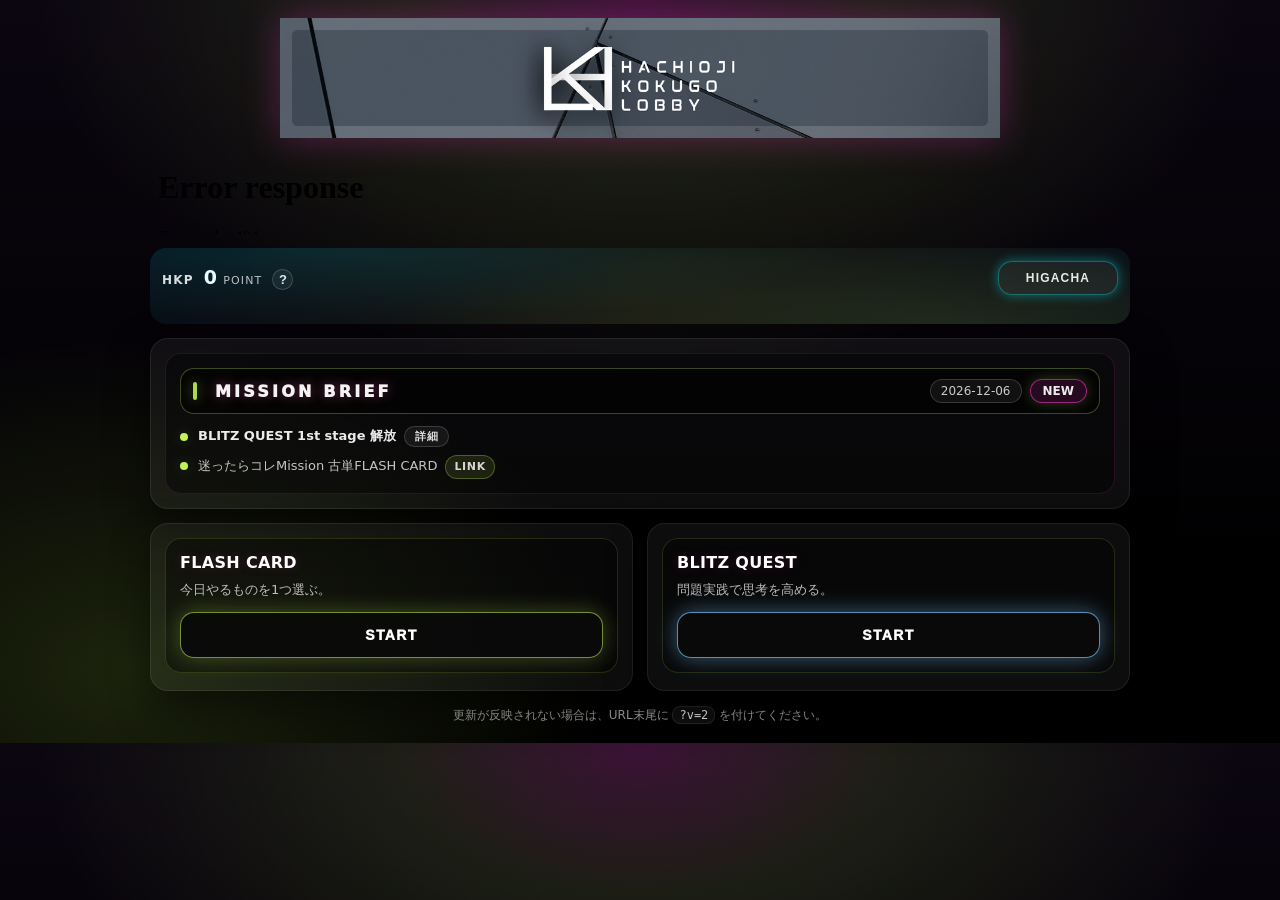
==== index.html @ 3191e9f7 "Add files via upload" ====
<!doctype html>
<html lang="ja">
<head>
  <meta charset="utf-8" />
  <meta name="viewport" content="width=device-width,initial-scale=1,viewport-fit=cover" />
  <meta name="theme-color" content="#241612" />
  <title>八東国語LOBBY</title>

  <!-- ✅ PWA: Android判定に必須 -->
  <link rel="manifest" href="/kokugo-dojo/manifest.json" />
  <link rel="apple-touch-icon" href="/kokugo-dojo/icons/icon-180HKL.png" />

  <!-- （任意）favicon 404を消したいなら配置してください -->
  <!-- <link rel="icon" href="/kokugo-dojo/favicon.ico" /> -->

  <style>

    :root{
      --bg0:#050307;
      --bg1:#0b0610;

      --accent1:#ff3dcf;
      --accent2:#cbff5c;

      --text:#ffffff;

      --btn-fill: rgba(10, 10, 10, 0.92);
      --btn-border: rgba(203,255,92,0.55);
      --btn-glow: rgba(203,255,92,0.28);
    }

    *{ box-sizing:border-box; }
    body{
      margin:0;
      font-family: "Segoe UI", system-ui, -apple-system, sans-serif;
      color: var(--text);
      text-align:center;
      -webkit-tap-highlight-color: transparent;

      background:
        radial-gradient(1100px 680px at 50% 0%,
          rgba(255,61,207,0.20) 0%,
          rgba(203,255,92,0.10) 22%,
          rgba(0,0,0,0) 55%),
        radial-gradient(900px 600px at 10% 90%,
          rgba(203,255,92,0.14) 0%,
          rgba(0,0,0,0) 55%),
        linear-gradient(180deg, var(--bg1), #000 80%);
    }

    /* ===== Header ===== */
    .header{ padding: 18px 0 10px; }
    .logo{
      width: min(720px, 92vw);
      height: auto;
      display:block;
      margin: 0 auto;
      filter: drop-shadow(0 0 18px rgba(255,61,207,0.28));
    }

    .wrap{
      width: 92%;
      max-width: 980px;
      margin: 0 auto 18px;
    }

    /* ===== Mission Brief ===== */
    .board{
      margin: 0 0 14px;
      border-radius: 18px;
      background: rgba(255,255,255,0.05);
      border: 1px solid rgba(255,255,255,0.08);
      box-shadow: 0 18px 40px rgba(0,0,0,0.55);
      padding: 14px;
      text-align:left;
    }

    .board-inner{
      border-radius: 16px;
      background: rgba(0,0,0,0.42);
      border: 1px solid rgba(255,61,207,0.14);
      padding: 14px;
    }

    .board-head{
      display:flex;
      align-items:center;
      justify-content:space-between;
      gap:10px;
      margin-bottom: 12px;

      padding: 10px 12px;
      border-radius: 14px;
      background: rgba(0,0,0,0.55);
      border: 1px solid rgba(203,255,92,0.28);
      position: relative;
    }

    .board-head::before{
      content:"";
      width:4px;
      height:18px;
      border-radius:999px;
      background: rgba(203,255,92,0.85);
      box-shadow: 0 0 14px rgba(203,255,92,0.45);
      flex: 0 0 auto;
      margin-right: 8px;
    }

    .board-title{
      margin:0;
      font-size: 16px;
      font-weight: 1000;
      letter-spacing: .20em;
      text-transform: uppercase;
      color: rgba(255,255,255,0.95);
      text-shadow:
        0 0 12px rgba(255,61,207,0.35),
        0 0 22px rgba(203,255,92,0.18);
      flex: 1 1 auto;
    }

    .board-meta{
      display:flex;
      gap:8px;
      align-items:center;
      flex: 0 0 auto;
    }

    .board-date{
      font-size: 12px;
      padding: 4px 10px;
      border-radius: 999px;
      border: 1px solid rgba(255,255,255,0.16);
      background: rgba(255,255,255,0.06);
      color: rgba(255,255,255,0.78);
      white-space: nowrap;
    }

    .board-tag{
      font-size: 12px;
      font-weight: 900;
      padding: 4px 12px;
      border-radius: 999px;

      background: rgba(203,255,92,0.18);
      border: 1px solid rgba(203,255,92,0.45);

      color: rgba(255,255,255,0.92);
      box-shadow: 0 0 14px rgba(203,255,92,0.22);
      white-space: nowrap;
    }

    @keyframes pulseGlow{
      0%   { box-shadow: 0 0 10px rgba(203,255,92,0.22); transform: translateY(0); }
      50%  { box-shadow: 0 0 22px rgba(203,255,92,0.42); transform: translateY(-1px); }
      100% { box-shadow: 0 0 10px rgba(203,255,92,0.22); transform: translateY(0); }
    }

    .is-new{
      background: rgba(255,61,207,0.14);
      border-color: rgba(255,61,207,0.55);
      animation: pulseGlow 1.6s ease-in-out infinite;
    }

    .board-list{
      margin:0;
      padding:0;
      list-style:none;
      display:grid;
      gap: 8px;
      font-size: 13px;
      line-height: 1.6;
    }

    .board-list li{
      display:flex;
      gap:10px;
      word-break: break-word;
      color: rgba(255,255,255,0.76);
    }

    .board-list li:first-child{
      font-weight: 900;
      color: rgba(255,255,255,0.92);
    }

    .has-link{ color: rgba(203,255,92,0.88); }

    .dot{
      width: 8px;
      height: 8px;
      margin-top: 7px;
      border-radius: 999px;
      background: rgba(203,255,92,0.95);
      box-shadow: 0 0 14px rgba(203,255,92,0.20);
      flex: 0 0 auto;
    }

    .brief-links{
      display:inline-flex;
      flex-wrap:wrap;
      gap: 6px;
      margin-left: 8px;
      vertical-align: baseline;
    }

    .brief-open{
      display:inline-flex;
      align-items:center;
      justify-content:center;
      padding: 2px 8px;
      border-radius: 999px;

      background: rgba(203,255,92,0.10);
      border: 1px solid rgba(203,255,92,0.28);
      color: rgba(255,255,255,0.82);

      font-size: 11px;
      font-weight: 800;
      letter-spacing: 0.06em;
      text-transform: uppercase;

      text-decoration:none;
      box-shadow: none;
      white-space: nowrap;
      cursor:pointer;
      user-select:none;
    }

    .brief-open:hover{
      background: rgba(203,255,92,0.18);
      border-color: rgba(203,255,92,0.45);
      color: rgba(255,255,255,0.95);
    }

    .brief-open:active{ transform: scale(0.98); }

    /* ===== Main Grid ===== */
    .grid{
      display:grid;
      grid-template-columns: repeat(2, minmax(0,1fr));
      gap:14px;
      align-items: start;
    }
    @media (max-width:720px){
      .grid{ grid-template-columns:1fr; }
    }

    /* ===== Cards ===== */
    .card{
      border-radius: 18px;
      background: rgba(255,255,255,0.05);
      border: 1px solid rgba(255,255,255,0.08);
      box-shadow: 0 18px 40px rgba(0,0,0,0.45);
      padding: 14px;
      text-align:left;
      position: relative;
      overflow: hidden;
      min-height: 168px;
    }

    .card-inner{
      border-radius: 16px;
      background: rgba(0,0,0,0.42);
      border: 1px solid rgba(203,255,92,0.14);
      padding: 14px;
    }

    .title{
      margin:0 0 8px;
      font-size:16px;
      font-weight:900;
      letter-spacing: .02em;
      text-shadow: 0 0 12px rgba(255,61,207,0.18);
    }

    .desc{
      margin:0;
      font-size:13px;
      line-height: 1.6;
      color: rgba(255,255,255,0.72);
    }

    .actions{ margin-top: 12px; display:flex; flex-direction:column; gap:10px; }

    .btn{
      width:100%;
      padding:14px 16px;
      border-radius:14px;

      border:1px solid var(--btn-border);
      background: var(--btn-fill);
      color:#fff;

      font-size:14px;
      font-weight:950;
      letter-spacing:.10em;
      text-transform:uppercase;

      cursor:pointer;
      user-select:none;

      box-shadow: 0 0 22px var(--btn-glow);
      text-decoration:none;
      display:inline-flex;
      align-items:center;
      justify-content:center;
    }

    .btn:hover{ transform: translateY(-1px); }
    .btn:active{ transform: scale(0.99); }

    .btn-sub{
      margin-top: 10px;
      background: rgba(255,255,255,0.06);
      border-color: rgba(255,255,255,0.18);
      box-shadow: 0 0 16px rgba(255,61,207,0.10);
      letter-spacing: 0.06em;
    }

    /* ===== Flash menu ===== */
    .menu{
      margin-top: 12px;
      display:grid;
      gap: 10px;
    }

    .menu-item{
      border-radius: 14px;
      padding: 12px;
      background: rgba(255,255,255,0.04);
      border: 1px solid rgba(203,255,92,0.12);
      box-shadow: inset 0 0 0 1px rgba(255,255,255,0.02);
    }

    .menu-item h3{
      margin: 0 0 6px;
      font-size: 14px;
      font-weight: 900;
    }

    .menu-item p{
      margin: 0;
      font-size: 12.5px;
      line-height: 1.55;
      color: rgba(255,255,255,0.70);
    }

    .menu-item .actions{
      display:flex;
      justify-content:flex-end;
    }

    .menu-item .btn{
      width: 190px;
      max-width: 100%;
    }

    .btn-cyber{
      border-color: rgba(120,200,255,0.70);
      box-shadow: 0 0 22px rgba(120,200,255,0.45);
    }
    .btn-cyber:hover{
      background: rgba(120,200,255,0.10);
    }

    .btn-amber{
      border-color: rgba(255,176,0,0.75);
      box-shadow: 0 0 22px rgba(255,176,0,0.40);
    }
    .btn-amber:hover{
      background: rgba(255,176,0,0.10);
    }

    @keyframes glowPulseViolet{
      0%   { box-shadow: 0 0 14px rgba(185,120,255,0.28); transform: translateY(0); }
      50%  { box-shadow: 0 0 28px rgba(185,120,255,0.55); transform: translateY(-1px); }
      100% { box-shadow: 0 0 14px rgba(185,120,255,0.28); transform: translateY(0); }
    }

    .btn-violet{
      border-color: rgba(185,120,255,0.78);
      box-shadow: 0 0 18px rgba(185,120,255,0.40);
    }
    .btn-violet:hover{
      background: rgba(185,120,255,0.10);
    }

    .is-pulsing{
      animation: glowPulseViolet 1.6s ease-in-out infinite;
    }

    .menu-hero{
      padding: 0;
      background: transparent;
      border: none;
      box-shadow: none;
    }
    .menu-hero .actions{
      margin-top: 0;
      display:flex;
      justify-content: stretch;
    }
    .menu-hero .btn{
      width: 100% !important;
    }

    .foot{
      margin: 14px auto 0;
      font-size: 12px;
      line-height: 1.7;
      color: rgba(255,255,255,0.62);
      text-align:center;
    }
    .foot code{
      color: rgba(255,255,255,0.90);
      background: rgba(255,255,255,0.06);
      padding: 1px 6px;
      border-radius: 8px;
      border: 1px solid rgba(255,255,255,0.10);
    }

    /* ===== MISSION BRIEF: 詳細モーダル ===== */
    .brief-detail-btn{
      margin-left: 8px;
      display:inline-flex;
      align-items:center;
      justify-content:center;
      padding: 2px 10px;
      border-radius: 999px;
      background: rgba(255,255,255,0.06);
      border: 1px solid rgba(255,255,255,0.16);
      color: rgba(255,255,255,0.86);
      font-size: 11px;
      font-weight: 900;
      letter-spacing: .06em;
      text-decoration:none;
      cursor:pointer;
      user-select:none;
    }

    .brief-detail-btn:hover{
      background: rgba(255,255,255,0.10);
      border-color: rgba(203,255,92,0.35);
    }

    .modal-overlay{
      position: fixed;
      inset: 0;
      background: rgba(0,0,0,0.20);
      backdrop-filter: blur(6px);
      -webkit-backdrop-filter: blur(6px);
      display: none;
      align-items: center;
      justify-content: center;
      padding: 14px;
      z-index: 9999;
    }

    .modal{
      width: min(760px, 92vw);
      max-height: 88vh;
      display: flex;
      flex-direction: column;

      border-radius: 18px;
      background: rgba(0,0,0,0.72);
      border: 1px solid rgba(255,255,255,0.10);
      box-shadow: 0 20px 60px rgba(0,0,0,0.65);
      overflow: hidden;
    }

    .modal-head{
      display:flex;
      align-items:center;
      justify-content: space-between;
      gap: 10px;
      padding: 12px 14px;
      background: rgba(255,255,255,0.06);
      border-bottom: 1px solid rgba(255,255,255,0.10);
    }

    .modal-title{
      margin:0;
      font-size: 13px;
      font-weight: 950;
      letter-spacing: .08em;
      text-transform: uppercase;
      color: rgba(255,255,255,0.92);
    }

    .modal-close{
      border: 1px solid rgba(255,255,255,0.18);
      background: rgba(255,255,255,0.06);
      color: rgba(255,255,255,0.90);
      border-radius: 12px;
      padding: 8px 10px;
      font-weight: 950;
      cursor:pointer;
    }

    .modal-close:hover{ background: rgba(255,255,255,0.10); }

    .modal-body{
      padding: 18px 18px 22px;
      color: rgba(255,255,255,0.86);
      font-size: 13px;
      line-height: 1.8;
      word-break: break-word;
      white-space: pre-wrap;
      overflow-y: auto;
    }

    .modal-links{
      margin-top: 12px;
      padding-bottom: 14px;
      display:flex;
      flex-wrap: wrap;
      gap: 8px;
    }

    /* ✅ 漢字読解マスター：STARTだけピンク発光 */
    .btn-pink{
      border-color: rgba(255,61,207,.65);
      box-shadow:
        0 0 12px rgba(255,61,207,.55),
        0 0 28px rgba(255,61,207,.35);
    }
    .btn-pink:hover{
      background: rgba(255,61,207,.12);
      box-shadow:
        0 0 16px rgba(255,61,207,.75),
        0 0 36px rgba(255,61,207,.45);
    }

    /* ✅ インストールボタン（出たときだけ“控えめに目立つ”） */
    .btn-install{
      border-color: rgba(255,255,255,0.22);
      box-shadow: 0 0 18px rgba(255,61,207,0.18);
    }
    .btn-install:hover{
      background: rgba(255,61,207,0.10);
    }

    .status-embed{
      width: 100%;
      max-width: none;
      margin: 0 0 14px;
      padding: 0;
    }
    
    .status-frame{
      width: 100%;
      height: 86px;      /* status.html に合わせる */
      border: 0;
      border-radius: 16px;
      overflow: hidden;
      display: block;
    }


    

    /* HIGACHA button: not glow, fixed width ratio */
    .btn-higacha{
      flex: 0 0 30%;
      max-width: 30%;
      width: 100% !important;
      min-width: 0;
      padding: 10px 12px;
      font-size: 12px;
      line-height: 1;
      display: inline-flex !important;
      align-items: center;
      justify-content: center;
      border-radius: 12px;
      background: rgba(255,255,255,0.06);
      border: 1px solid rgba(255,255,255,0.20);
      box-shadow: none;
      letter-spacing: .14em;
      font-weight: 900;
      color: rgba(255,255,255,0.88);
    }
    .btn-higacha:hover{
      background: rgba(255,255,255,0.10);
    }
    .btn-higacha:disabled{
      opacity: .45;
      cursor: not-allowed;
    }

.higacha-note{
      font-size: 12px;
      color: rgba(255,255,255,0.72);
    }
    .higacha-result{
      margin-top: 6px;
      padding: 10px 12px;
      border-radius: 14px;
      background: rgba(255,255,255,0.06);
      border: 1px solid rgba(255,255,255,0.12);
      box-shadow: 0 0 14px rgba(255,61,207,0.12);
      text-align: center;
    }
    .higacha-result-title{
      font-size: 11px;
      letter-spacing: .12em;
      color: rgba(255,255,255,0.62);
      margin-bottom: 6px;
    }
    .higacha-result-gain{
      font-size: 28px;
      font-weight: 900;
      letter-spacing: .02em;
      line-height: 1;
      margin: 2px 0 8px;
    }
    .higacha-result-unit{
      font-size: 12px;
      font-weight: 800;
      margin-left: 6px;
      color: rgba(255,255,255,0.72);
      vertical-align: middle;
    }
    .higacha-result-total{
      font-size: 12px;
      color: rgba(255,255,255,0.72);
    }

    .higacha-illust-wrap{
      width:100%;
      display:flex;
      justify-content:center;
      margin: 4px 0 10px;
    }
    .higacha-illust{
      width: 160px;
      max-width: 60%;
      height: auto;
      filter: drop-shadow(0 0 10px rgba(255,61,207,0.22));
      opacity: 0.95;
    }


    .install-box{
  margin-top: 14px;
}
  
  
    /* ✅ HKP / HIGACHA console (status blend) */
    .hkp-console{
      width: 100%;
      height: 76px;           /* status.html に合わせる */
      border-radius: 16px;
      overflow: hidden;
      display: block;
      border: 0;
      background: rgba(11,6,16,0.55); /* statusの雰囲気に寄せる */
    }
    .hkp-inner{
      height: 100%;
      padding: 10px 14px;
      display: grid;
      grid-template-columns: 1fr auto;
      grid-template-rows: auto auto;
      gap: 6px 12px;
      align-items: center;
    }
    .hkp-head{
      display:flex;
      align-items: baseline;
      gap: 10px;
      min-width: 0;
    }
    .hkp-label{
      font-weight: 800;
      letter-spacing: 0.10em;
      font-size: 12px;
      opacity: 0.85;
      white-space: nowrap;
    }
    .hkp-value{
      display:flex;
      align-items: baseline;
      gap: 6px;
      min-width: 0;
    }
    .hkp-num{
      font-weight: 900;
      font-size: 22px;
      letter-spacing: 0.02em;
    }
    .hkp-unit{
      font-size: 12px;
      opacity: 0.72;
      letter-spacing: 0.10em;
      white-space: nowrap;
    }
    .hkp-sub{
      grid-column: 1 / -1;
      font-size: 12px;
      opacity: 0.72;
      letter-spacing: 0.02em;
      line-height: 1.2;
    }
    .hkp-sub strong{ font-weight: 800; opacity: 0.92; }

    /* Button (no glow; compact) */
    .btn-higacha{
      width: auto !important;
      min-width: 120px;
      padding: 10px 12px;
      border-radius: 14px;
      border: 1px solid rgba(255,255,255,0.16);
      background: rgba(255,255,255,0.06);
      color: rgba(255,255,255,0.92);
      font-weight: 800;
      letter-spacing: 0.10em;
      cursor: pointer;
      transition: transform .12s ease, background .12s ease, border-color .12s ease;
    }
    .btn-higacha:hover{ transform: translateY(-1px); background: rgba(255,255,255,0.09); border-color: rgba(255,255,255,0.22); }
    .btn-higacha:active{ transform: translateY(0px); background: rgba(255,255,255,0.07); }

    /* Modal extra: result card */

    .higacha-result{
      margin-top: 12px;
      border-radius: 14px;
      overflow: hidden;
      border: 1px solid rgba(255,255,255,0.16);
      background: rgba(11,6,16,0.78);
    }
    .higacha-result .r-head{
      display:flex;
      justify-content: space-between;
      align-items: center;
      padding: 10px 12px;
      border-bottom: 1px solid rgba(255,255,255,0.10);
      font-weight: 800;
      letter-spacing: 0.08em;
      font-size: 12px;
      opacity: 0.9;
    }
    .higacha-result .r-body{
      padding: 12px;
      display:flex;
      align-items: baseline;
      justify-content: center;
      gap: 10px;
    }
    .higacha-result .r-plus{
      font-weight: 900;
      font-size: 28px;
      letter-spacing: 0.02em;
      animation: popIn .22s ease-out both;
    }
    .higacha-result .r-total{
      font-size: 12px;
      opacity: 0.75;
      letter-spacing: 0.06em;
    }
    @keyframes popIn{
      from{ transform: scale(0.92); opacity: 0.0; }
      to{ transform: scale(1.0); opacity: 1.0; }
    }

  
/* ===== HKP HIGACHA subtle sweep (cyan-green, low contrast) ===== */
.hkp-console{
  position: relative;
}

.hkp-console::before{
  content:"";
  position:absolute;
  inset:0;
  background:
    linear-gradient(120deg,
      rgba(0,229,255,0.08),
      rgba(203,255,92,0.10),
      rgba(0,229,255,0.06));
  opacity: 0.6;
  pointer-events:none;
}

.hkp-console::after{
  content:"";
  position:absolute;
  inset:-40%;
  background:
    linear-gradient(120deg,
      transparent 40%,
      rgba(0,229,255,0.18),
      rgba(203,255,92,0.18),
      transparent 60%);
  transform: translateX(-120%);
  animation: hkpSweep 7.5s ease-in-out infinite;
  pointer-events:none;
  opacity: 0.5;
}

@keyframes hkpSweep{
  0%{ transform: translateX(-120%); }
  55%{ transform: translateX(120%); }
  100%{ transform: translateX(120%); }
}

/* ===== HIGACHA button states ===== */
.btn-higacha{
  transition: box-shadow .2s ease, transform .15s ease, opacity .15s ease;
}

.btn-higacha.is-ready{
  box-shadow: 0 0 12px rgba(0,229,255,0.45);
}

.btn-higacha.is-ready:hover{
  transform: translateY(-1px);
  box-shadow: 0 0 18px rgba(0,229,255,0.65);
}

.btn-higacha.is-disabled{
  box-shadow: none !important;
  opacity: 0.45;
  cursor: not-allowed;
}
.btn-higacha.is-disabled:hover{
  transform:none;
}


/* ===== HKP help button (subtle) ===== */
.hkp-help{
  width: 24px;
  height: 24px;
  border-radius: 999px;
  border: 1px solid rgba(255,255,255,0.18);
  background: rgba(255,255,255,0.06);
  color: rgba(255,255,255,0.92);
  font-weight: 900;
  font-size: 14px;
  line-height: 1;
  display: inline-flex;
  align-items: center;
  justify-content: center;
  cursor: pointer;
  transition: transform .12s ease, background .12s ease, border-color .12s ease, box-shadow .2s ease;
}
.hkp-help:hover{
  transform: translateY(-1px);
  background: rgba(255,255,255,0.09);
  border-color: rgba(255,255,255,0.24);
  box-shadow: 0 0 10px rgba(0,229,255,0.22);
}
.hkp-help:active{
  transform: translateY(0px);
  background: rgba(255,255,255,0.07);
}

/* ===== HKP help modal text ===== */
.hkp-help-body{
  text-align: left;
  font-size: 13px;
  line-height: 1.65;
  opacity: 0.92;
  white-space: pre-wrap;
}
.hkp-help-body .hkp-help-title{
  font-weight: 900;
  letter-spacing: 0.06em;
  margin-bottom: 8px;
}
.hkp-help-body .hkp-help-note{
  opacity: 0.78;
  font-size: 12px;
}


/* ===== HKP panel compact tuning ===== */
.hkp-inner{
  padding: 10px 12px 9px; /* compact */
  gap: 6px 10px;          /* tighter */
}
.hkp-num{ font-size: 20px; }
.hkp-unit{ font-size: 11px; }

/* help button slightly smaller */
.hkp-help{
  width: 22px;
  height: 22px;
  font-size: 13px;
}

/* HKP help modal text padding for readability */
#hkpHelpBody{
  padding: 10px 12px;
}
@media (min-width: 760px){
  #hkpHelpBody{
    padding: 14px 18px;
    font-size: 14px;
  }
}


/* ===== HKP panel compact tuning v12 (tighter + clearer effects) ===== */
.hkp-inner{
  padding: 8px 12px 8px;  /* tighter */
  gap: 5px 10px;
}
.hkp-num{ font-size: 19px; }
.hkp-unit{ font-size: 11px; }

/* panel brightness: closer to STATUS */
.hkp-console{
  background: rgba(11,6,16,0.68);
  border-color: rgba(255,255,255,0.18);
}

/* stronger but still subtle cyan-green layer */
.hkp-console::before{
  opacity: 0.85;
  background:
    radial-gradient(900px 120px at 18% 0%, rgba(0,229,255,0.12), transparent 60%),
    radial-gradient(900px 140px at 82% 100%, rgba(203,255,92,0.12), transparent 62%),
    linear-gradient(120deg, rgba(0,229,255,0.06), rgba(203,255,92,0.08), rgba(0,229,255,0.05));
}
.hkp-console::after{
  opacity: 0.72;
  background:
    linear-gradient(120deg,
      transparent 40%,
      rgba(0,229,255,0.22),
      rgba(203,255,92,0.20),
      transparent 60%);
  animation-duration: 6.4s; /* slightly faster */
}

/* help button slightly smaller */
.hkp-help{
  width: 21px;
  height: 21px;
  font-size: 13px;
}

/* HKP help modal padding (PC) */
#hkpHelpBody{
  padding: 10px 12px;
}
@media (min-width: 760px){
  #hkpHelpBody{
    padding: 16px 20px;
    font-size: 14px;
  }
}

/* HIGACHA button: blue glow only when available */
.btn-higacha.is-ready{
  box-shadow: 0 0 12px rgba(0,229,255,0.42);
  border-color: rgba(0,229,255,0.35);
}
.btn-higacha.is-ready:hover{
  box-shadow: 0 0 18px rgba(0,229,255,0.58);
  border-color: rgba(0,229,255,0.50);
}
.btn-higacha.is-disabled{
  box-shadow: none !important;
  border-color: rgba(255,255,255,0.14);
  opacity: 0.45;
  cursor: not-allowed;
}


/* ===== HKP bar height v13 ===== */
.hkp-console{ height: 76px; }


/* ===== BLITZ QUEST actions responsive (PC: row / Mobile: column) ===== */
.bq-actions{
  display: flex;
  gap: 10px;
  align-items: stretch;
}
.bq-actions > a,
.bq-actions > button{
  flex: 1 1 0;
}

/* Mobile: stack */
@media (max-width: 520px){
  .bq-actions{
    flex-direction: column;
  }
}

/* ===== EXPERT button special treatment (same size, more "special") ===== */
.btn-expert{
  position: relative;
  overflow: hidden;
  border-color: rgba(0,229,255,0.35);
  box-shadow:
    0 0 18px rgba(0,229,255,0.14),
    inset 0 0 0 1px rgba(255,255,255,0.06);
  background:
    linear-gradient(135deg, rgba(0,229,255,0.12), rgba(203,255,92,0.10));
}

.btn-expert::after{
  content:"";
  position:absolute;
  inset:-40%;
  background: repeating-linear-gradient(
    135deg,
    rgba(0,0,0,0.0) 0px,
    rgba(0,0,0,0.0) 10px,
    rgba(0,229,255,0.10) 10px,
    rgba(0,229,255,0.10) 18px
  );
  transform: translateX(-25%);
  opacity: 0.55;
  pointer-events:none;
}

.btn-expert::before{
  content:"EX";
  position:absolute;
  top: 8px;
  left: 10px;
  font-weight: 900;
  font-size: 11px;
  letter-spacing: 0.10em;
  padding: 3px 6px;
  border-radius: 999px;
  background: rgba(0,0,0,0.55);
  border: 1px solid rgba(0,229,255,0.35);
  color: rgba(255,255,255,0.92);
  box-shadow: 0 0 10px rgba(0,229,255,0.20);
  pointer-events:none;
}

.btn-expert:hover{
  box-shadow:
    0 0 22px rgba(0,229,255,0.22),
    inset 0 0 0 1px rgba(255,255,255,0.08);
  transform: translateY(-1px);
}

</style>
</head>

<body>
  <header class="header">
    <img class="logo" src="./H.K.LOBBY.png" alt="八東国語LOBBY" />
  </header>

  <main class="wrap">
<!-- ✅ STATUS（ランク／カード枚数） -->
  <section class="status-embed" aria-label="STATUS">
    <iframe
      class="status-frame"
      src="/cards-hub/status.html"
      loading="lazy"
      title="STATUS"
    ></iframe>
  </section>


    <!-- ✅ HKP（八東国語ポイント） -->
  <section class="status-embed" aria-label="HKP">
    <div class="hkp-console" id="hkpFrame">
      <div class="hkp-inner">
        <div class="hkp-head">
          <div class="hkp-label">HKP</div>
          <div class="hkp-value" aria-label="所有HKP">
            <span class="hkp-num" id="hkpValue">0</span>
            <span class="hkp-unit">POINT</span>
          </div>
          <button class="hkp-help" id="btnHkpHelp" type="button" aria-haspopup="dialog" aria-label="HKPとは？">?</button>
        </div>

        <button class="btn-higacha" id="btnHigacha" type="button" aria-haspopup="dialog">HIGACHA</button>
      </div>
    </div>
  </section>

    <!-- ===== MISSION BRIEF ===== -->
    <section class="board" aria-label="MISSION BRIEF">
      <div class="board-inner">
        <div class="board-head">
          <h2 class="board-title">MISSION BRIEF</h2>
          <div class="board-meta">
            <span class="board-date" id="briefDate">----</span>
            <span class="board-tag" id="briefTag">LIVE</span>
          </div>
        </div>

        <ul class="board-list" id="briefList">
          <li><span class="dot"></span><span class="brief-text">読み込み中…</span></li>
        </ul>
      </div>
    </section>

    <!-- ===== Main Grid ===== -->
    <section class="grid" aria-label="MAIN">
      <!-- LEFT: FLASH -->
      <article class="card">
        <div class="card-inner">
          <h2 class="title">FLASH CARD</h2>
          <p class="desc">今日やるものを1つ選ぶ。</p>

          <div class="actions bq-actions"">
            <button class="btn" id="btnFlash" type="button">START</button>
          </div>

          <div class="menu" id="flashMenu" style="display:none;">
            <div class="menu-item">
              <h3>古文単語</h3>
              <p>読解の土台となる基礎語彙。</p>
              <div class="actions">
                <a class="btn" href="https://naoki496.github.io/hatto-kobun-tango/" target="_blank" rel="noopener noreferrer">START</a>
              </div>
            </div>

            <div class="menu-item">
              <h3>助動詞</h3>
              <p>意味・用法・活用形の判断。</p>
              <div class="actions">
                <a class="btn" href="https://naoki496.github.io/hatto-kobun-jodoushi/" target="_blank" rel="noopener noreferrer">START</a>
              </div>
            </div>

            <div class="menu-item">
              <h3>文学知識総合</h3>
              <p>作者・作品・時代背景を整理。</p>
              <div class="actions">
                <a class="btn" href="https://naoki496.github.io/flashcards/" target="_blank" rel="noopener noreferrer">START</a>
              </div>
            </div>

            <button class="btn btn-sub" id="btnBack" type="button">戻る</button>
          </div>
        </div>
      </article>

      <!-- RIGHT: BLITZ -->
      <article class="card">
        <div class="card-inner">
          <h2 class="title">BLITZ QUEST</h2>
          <p class="desc">問題実践で思考を高める。</p>

          <div class="actions">
            <button class="btn btn-cyber" id="btnDojo" type="button">START</button>
          </div>

          <div class="menu" id="dojoMenu" style="display:none;">
            <div class="menu-item menu-hero">
              <div class="actions">
                <a class="btn btn-violet" id="btnCardHub" href="https://naoki496.github.io/cards-hub/" target="_blank" rel="noopener noreferrer">カード図鑑</a>
              </div>
            </div>

            <div class="menu-item">
              <h3>古文単語330マスター</h3>
              <p>先ずはここから制覇しよう</p>
              <div class="actions">
                <a class="btn btn-expert btn-expert" href="https://naoki496.github.io/kobun-quiz/expert.html" target="_blank" rel="noopener noreferrer">EXPERT</a>
                <a class="btn" href="https://naoki496.github.io/kobun-quiz/" target="_blank" rel="noopener noreferrer">START</a>
              </div>
            </div>

            <div class="menu-item">
              <h3>文学史知識マスター</h3>
              <p>作者・作品・時代の基礎を即断で固める。</p>
              <div class="actions">
                <a class="btn btn-amber" href="https://naoki496.github.io/bungakusi-quiz/" target="_blank" rel="noopener noreferrer">START</a>
              </div>
            </div>

            <div class="menu-item">
              <h3>漢字読解マスター</h3>
              <p>読解で差がつく漢字運用を鍛える。</p>
              <div class="actions">
                <a class="btn btn-pink" href="https://naoki496.github.io/kanji-y-quiz/" target="_blank" rel="noopener noreferrer">START</a>
              </div>
            </div>

            <button class="btn btn-sub" id="btnDojoBack" type="button">戻る</button>
          </div>
        </div>
      </article>
    </section>

   
<!-- ✅ Install (Android Chrome only: shown when eligible) -->
<div id="installBox" class="install-box" style="display:none;">
  <button id="installBtn" class="btn btn-sub" type="button">
    アプリとしてインストール
  </button>
</div>

    <div class="foot">
      更新が反映されない場合は、URL末尾に <code>?v=2</code> を付けてください。
    </div>
  </main>

  <!-- ===== MISSION BRIEF: 詳細モーダル ===== -->
  <div class="modal-overlay" id="detailOverlay" role="dialog" aria-modal="true" aria-hidden="true">
    <div class="modal" role="document">
      <div class="modal-head">
        <h3 class="modal-title" id="detailTitle">DETAIL</h3>
        <button class="modal-close" id="detailClose" type="button">閉じる</button>
      </div>

      <div class="modal-body" id="detailBody"></div>

      <!-- URLが無いときはJSで非表示（空欄が消える） -->
      <div class="modal-body" id="detailLinksWrap" style="padding-top:0;">
        <div class="modal-links" id="detailLinks"></div>
      </div>
    </div>
  </div>

  <!-- ✅ inline script をやめて home.js に分離 -->
  <script src="./home.js" defer></script>



  <!-- ===== ヒガチャ（1日1回）モーダル ===== -->
  <div class="modal-overlay" id="higachaOverlay" role="dialog" aria-modal="true" aria-hidden="true" style="display:none;">
    <div class="modal" role="document">
      <div class="modal-head">
        <h3 class="modal-title" id="higachaTitle">HIGACHA</h3>
        <button class="modal-close" id="higachaClose" type="button">閉じる</button>
      </div>

      <div class="modal-body">
        <div class="higacha-illust-wrap"><img src="./higacha.png" alt="HIGACHA" class="higacha-illust"></div>
        
        <div id="higachaMsg" class="modal-text">HIGACHAを回しますか？</div>
          <div id="higachaResult" class="higacha-result" style="display:none;">
            <div class="r-head"><span>RESULT</span><span id="higachaDateTag"></span></div>
            <div class="r-body"><span class="r-plus" id="higachaPlus">+0</span><span class="r-total" id="higachaTotal">TOTAL 0 HKP</span></div>
          </div>
        <div style="margin-top:12px; display:flex; gap:10px; flex-wrap:wrap;">
          <button class="btn btn-pink" id="higachaDraw" type="button">引く</button>
          <button class="btn" id="higachaCancel" type="button">やめる</button>
        </div>
        <div style="margin-top:10px; font-size:11px; color:rgba(255,255,255,0.55);">
          ※ 1日1回まで。結果はHKPに加算されます。
        </div>
      </div>
    </div>
  </div>




  <!-- ✅ HKP Help Modal -->
  <div class="modal-overlay" id="hkpHelpOverlay" aria-hidden="true" style="display:none;">
    <div class="modal" role="dialog" aria-modal="true" aria-labelledby="hkpHelpTitle">
      <button class="modal-close" id="hkpHelpClose" type="button" aria-label="閉じる">×</button>
      <div class="modal-title" id="hkpHelpTitle">HKP</div>
      <div class="hkp-help-body" id="hkpHelpBody"></div>
    </div>
  </div>

</body>
</html>
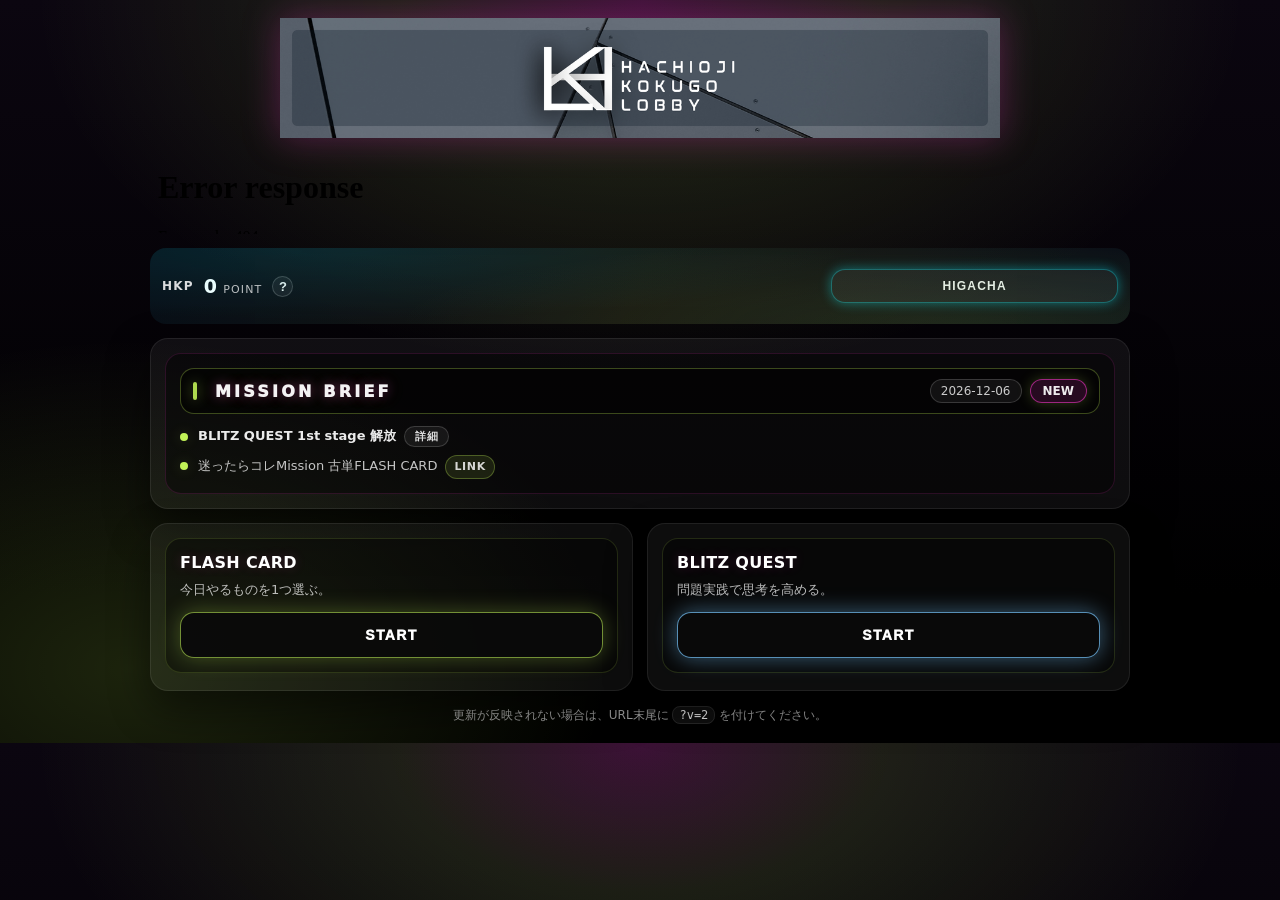
==== commit d519a6e0: "Add files via upload" ====
--- a/index.html
+++ b/index.html
@@ -660,16 +660,15 @@
     }
     .hkp-inner{
       height: 100%;
-      padding: 10px 14px;
-      display: grid;
-      grid-template-columns: 1fr auto;
-      grid-template-rows: auto auto;
-      gap: 6px 12px;
+      padding: 8px 14px;
+      display: flex;
       align-items: center;
+      justify-content: space-between;
+      gap: 10px;
     }
     .hkp-head{
       display:flex;
-      align-items: baseline;
+      align-items:center;
       gap: 10px;
       min-width: 0;
     }
@@ -976,77 +975,6 @@
 /* ===== HKP bar height v13 ===== */
 .hkp-console{ height: 76px; }
 
-
-/* ===== BLITZ QUEST actions responsive (PC: row / Mobile: column) ===== */
-.bq-actions{
-  display: flex;
-  gap: 10px;
-  align-items: stretch;
-}
-.bq-actions > a,
-.bq-actions > button{
-  flex: 1 1 0;
-}
-
-/* Mobile: stack */
-@media (max-width: 520px){
-  .bq-actions{
-    flex-direction: column;
-  }
-}
-
-/* ===== EXPERT button special treatment (same size, more "special") ===== */
-.btn-expert{
-  position: relative;
-  overflow: hidden;
-  border-color: rgba(0,229,255,0.35);
-  box-shadow:
-    0 0 18px rgba(0,229,255,0.14),
-    inset 0 0 0 1px rgba(255,255,255,0.06);
-  background:
-    linear-gradient(135deg, rgba(0,229,255,0.12), rgba(203,255,92,0.10));
-}
-
-.btn-expert::after{
-  content:"";
-  position:absolute;
-  inset:-40%;
-  background: repeating-linear-gradient(
-    135deg,
-    rgba(0,0,0,0.0) 0px,
-    rgba(0,0,0,0.0) 10px,
-    rgba(0,229,255,0.10) 10px,
-    rgba(0,229,255,0.10) 18px
-  );
-  transform: translateX(-25%);
-  opacity: 0.55;
-  pointer-events:none;
-}
-
-.btn-expert::before{
-  content:"EX";
-  position:absolute;
-  top: 8px;
-  left: 10px;
-  font-weight: 900;
-  font-size: 11px;
-  letter-spacing: 0.10em;
-  padding: 3px 6px;
-  border-radius: 999px;
-  background: rgba(0,0,0,0.55);
-  border: 1px solid rgba(0,229,255,0.35);
-  color: rgba(255,255,255,0.92);
-  box-shadow: 0 0 10px rgba(0,229,255,0.20);
-  pointer-events:none;
-}
-
-.btn-expert:hover{
-  box-shadow:
-    0 0 22px rgba(0,229,255,0.22),
-    inset 0 0 0 1px rgba(255,255,255,0.08);
-  transform: translateY(-1px);
-}
-
 </style>
 </head>
 
@@ -1110,7 +1038,7 @@
           <h2 class="title">FLASH CARD</h2>
           <p class="desc">今日やるものを1つ選ぶ。</p>
 
-          <div class="actions bq-actions"">
+          <div class="actions">
             <button class="btn" id="btnFlash" type="button">START</button>
           </div>
 
@@ -1165,7 +1093,7 @@
               <h3>古文単語330マスター</h3>
               <p>先ずはここから制覇しよう</p>
               <div class="actions">
-                <a class="btn btn-expert btn-expert" href="https://naoki496.github.io/kobun-quiz/expert.html" target="_blank" rel="noopener noreferrer">EXPERT</a>
+                <a class="btn btn-expert" href="https://naoki496.github.io/kobun-quiz/expert.html" target="_blank" rel="noopener noreferrer">EXPERT</a>
                 <a class="btn" href="https://naoki496.github.io/kobun-quiz/" target="_blank" rel="noopener noreferrer">START</a>
               </div>
             </div>
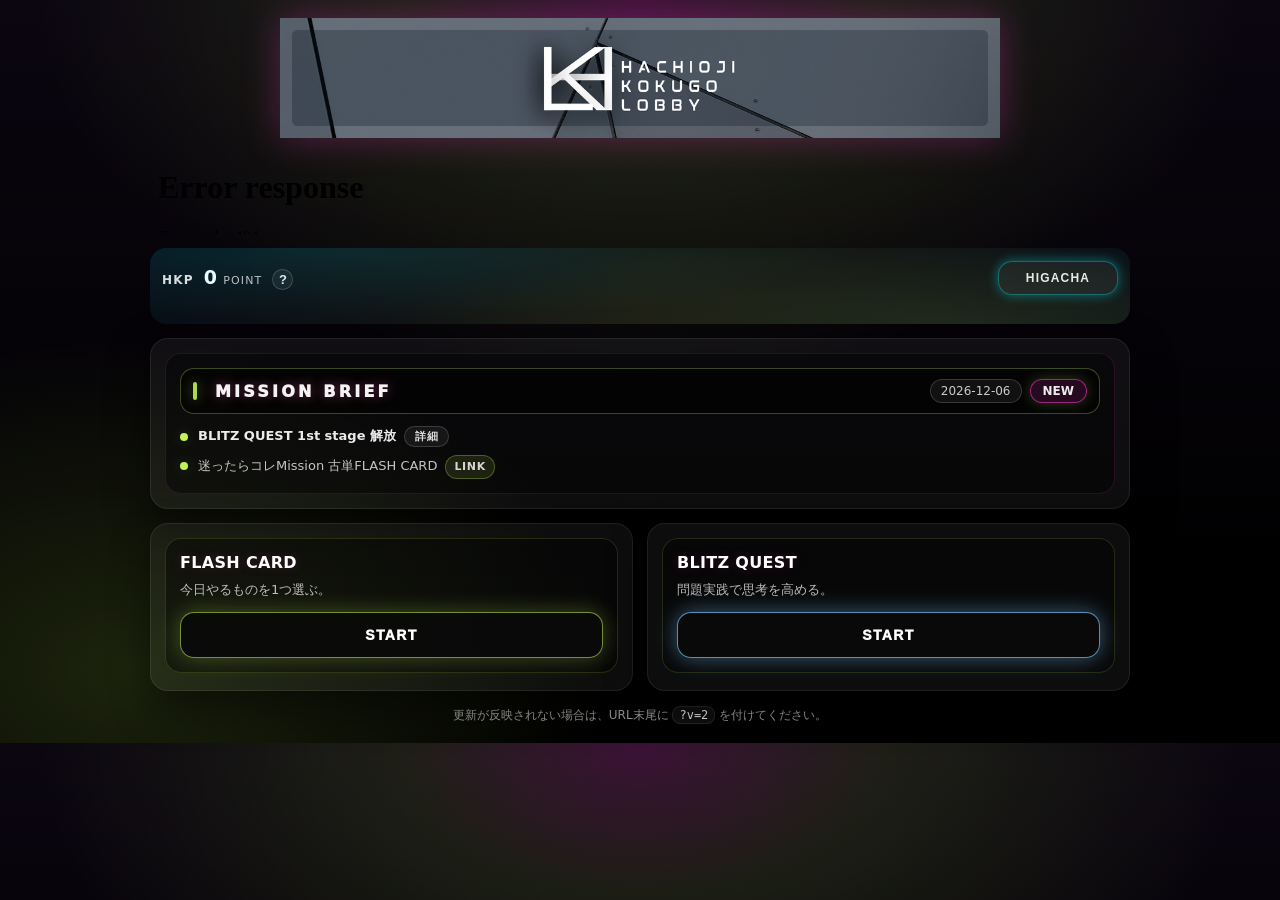
==== commit 685aa748: "Add files via upload" ====
--- a/index.html
+++ b/index.html
@@ -533,6 +533,51 @@
         0 0 16px rgba(255,61,207,.75),
         0 0 36px rgba(255,61,207,.45);
     }
+
+
+    /* ✅ 古文単語330：EXPERTボタン（青緑ストライプ＋威圧感） */
+    .btn-expert{
+      position: relative;
+      border-color: rgba(0,229,255,0.42);
+      background:
+        linear-gradient(135deg, rgba(0,229,255,0.12), rgba(0,0,0,0.55) 40%, rgba(203,255,92,0.08)),
+        repeating-linear-gradient(135deg,
+          rgba(0,229,255,0.18) 0px,
+          rgba(0,229,255,0.18) 10px,
+          rgba(0,0,0,0.00) 10px,
+          rgba(0,0,0,0.00) 20px);
+      box-shadow:
+        0 0 14px rgba(0,229,255,0.18),
+        0 0 28px rgba(0,229,255,0.12);
+      overflow: hidden;
+    }
+    .btn-expert::after{
+      content:"";
+      position:absolute;
+      inset:-2px;
+      background: linear-gradient(115deg, transparent 40%, rgba(0,229,255,0.22), rgba(203,255,92,0.18), transparent 60%);
+      transform: translateX(-55%);
+      opacity: 0.55;
+      animation: expertSweep 6.8s linear infinite;
+      pointer-events:none;
+    }
+    @keyframes expertSweep{
+      0%{ transform: translateX(-55%); }
+      100%{ transform: translateX(55%); }
+    }
+    .btn-expert:hover{
+      background:
+        linear-gradient(135deg, rgba(0,229,255,0.16), rgba(0,0,0,0.55) 40%, rgba(203,255,92,0.10)),
+        repeating-linear-gradient(135deg,
+          rgba(0,229,255,0.22) 0px,
+          rgba(0,229,255,0.22) 10px,
+          rgba(0,0,0,0.00) 10px,
+          rgba(0,0,0,0.00) 20px);
+      box-shadow:
+        0 0 18px rgba(0,229,255,0.28),
+        0 0 34px rgba(0,229,255,0.18);
+    }
+    .btn-expert:active{ transform: translateY(1px); }
 
     /* ✅ インストールボタン（出たときだけ“控えめに目立つ”） */
     .btn-install{
@@ -660,15 +705,16 @@
     }
     .hkp-inner{
       height: 100%;
-      padding: 8px 14px;
-      display: flex;
+      padding: 10px 14px;
+      display: grid;
+      grid-template-columns: 1fr auto;
+      grid-template-rows: auto auto;
+      gap: 6px 12px;
       align-items: center;
-      justify-content: space-between;
-      gap: 10px;
     }
     .hkp-head{
       display:flex;
-      align-items:center;
+      align-items: baseline;
       gap: 10px;
       min-width: 0;
     }
@@ -974,6 +1020,50 @@
 
 /* ===== HKP bar height v13 ===== */
 .hkp-console{ height: 76px; }
+
+
+/* ===== Menu item right-side info layer (Flash/Blitz) ===== */
+.menu-item{
+  position: relative;
+  overflow: hidden;
+}
+/* subtle right-side texture + chevron */
+.menu-item::after{
+  content:"";
+  position:absolute;
+  inset:0;
+  pointer-events:none;
+  background:
+    radial-gradient(180px 140px at 92% 50%, rgba(0,229,255,0.12), transparent 60%),
+    radial-gradient(220px 160px at 86% 120%, rgba(203,255,92,0.10), transparent 62%),
+    repeating-linear-gradient(90deg,
+      transparent 0 10px,
+      rgba(255,255,255,0.03) 10px 11px);
+  opacity: 0.9;
+  transform: translateZ(0);
+}
+.menu-item::before{
+  content:"›";
+  position:absolute;
+  right: 14px;
+  top: 50%;
+  transform: translateY(-50%);
+  font-weight: 900;
+  font-size: 22px;
+  color: rgba(255,255,255,0.22);
+  text-shadow: 0 0 16px rgba(0,229,255,0.12);
+  pointer-events:none;
+}
+/* keep content above the layer */
+.menu-item > *{ position: relative; z-index: 1; }
+
+/* slightly tighten empty space feeling: anchor the actions to left but give a visual "lane" */
+.menu-item .actions{
+  max-width: 220px; /* leaves some right lane */
+}
+@media (max-width: 520px){
+  .menu-item .actions{ max-width: 200px; }
+}
 
 </style>
 </head>
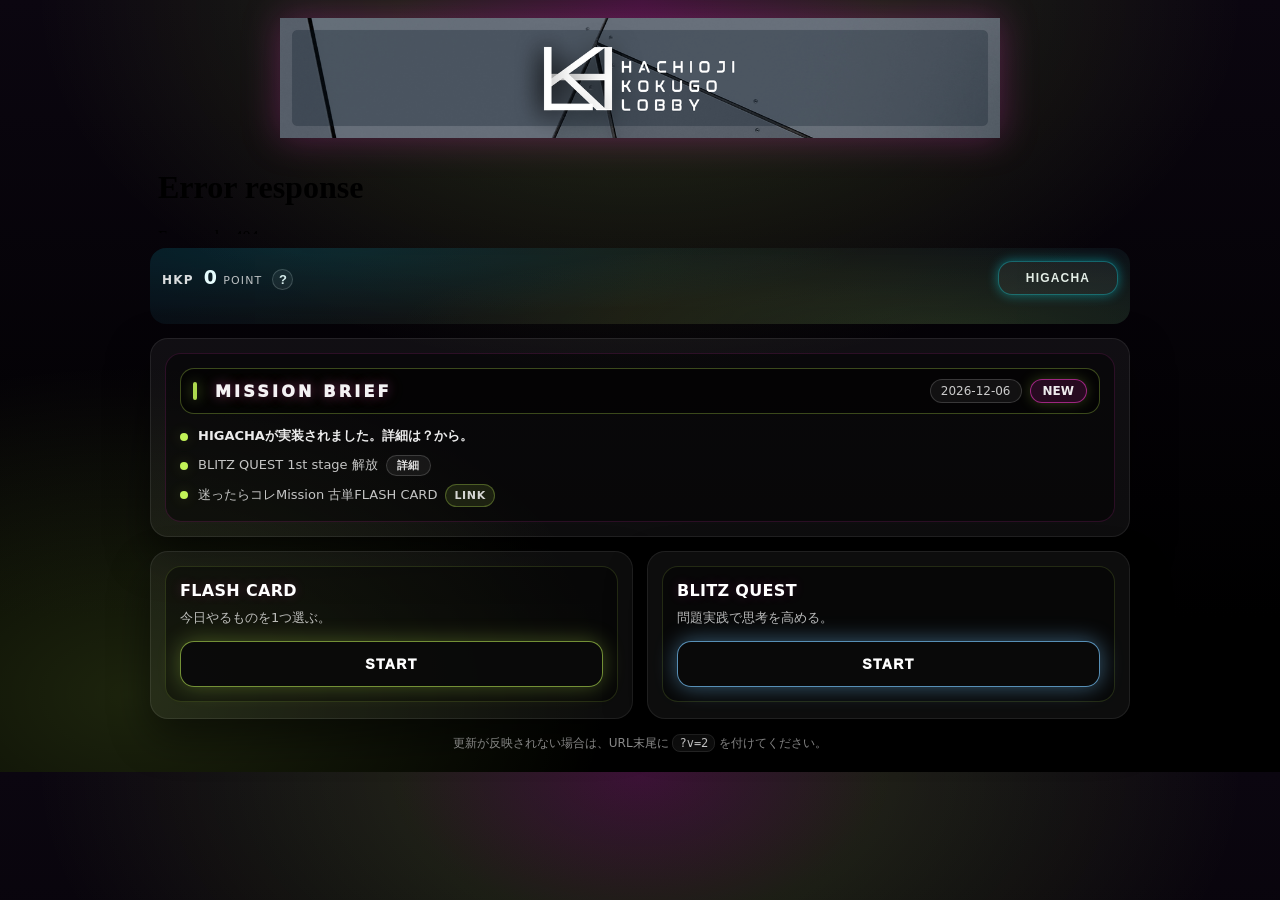
==== commit 5cb51ef9: "Update index.html" ====
--- a/index.html
+++ b/index.html
@@ -1065,6 +1065,13 @@
   .menu-item .actions{ max-width: 200px; }
 }
 
+
+/* ===== Stop Card Hub pulse to avoid clipping with info layers ===== */
+#btnCardHub.is-pulsing{
+  animation: none !important;
+  transform: none !important;
+}
+
 </style>
 </head>
 
@@ -1137,7 +1144,7 @@
               <h3>古文単語</h3>
               <p>読解の土台となる基礎語彙。</p>
               <div class="actions">
-                <a class="btn" href="https://naoki496.github.io/hatto-kobun-tango/" target="_blank" rel="noopener noreferrer">START</a>
+                <a class="btn" href="https://naoki496.github.io/flashcards/" target="_blank" rel="noopener noreferrer">START</a>
               </div>
             </div>
 
@@ -1153,7 +1160,7 @@
               <h3>文学知識総合</h3>
               <p>作者・作品・時代背景を整理。</p>
               <div class="actions">
-                <a class="btn" href="https://naoki496.github.io/flashcards/" target="_blank" rel="noopener noreferrer">START</a>
+                <a class="btn" href="https://naoki496.github.io/bungaku/" target="_blank" rel="noopener noreferrer">START</a>
               </div>
             </div>
 
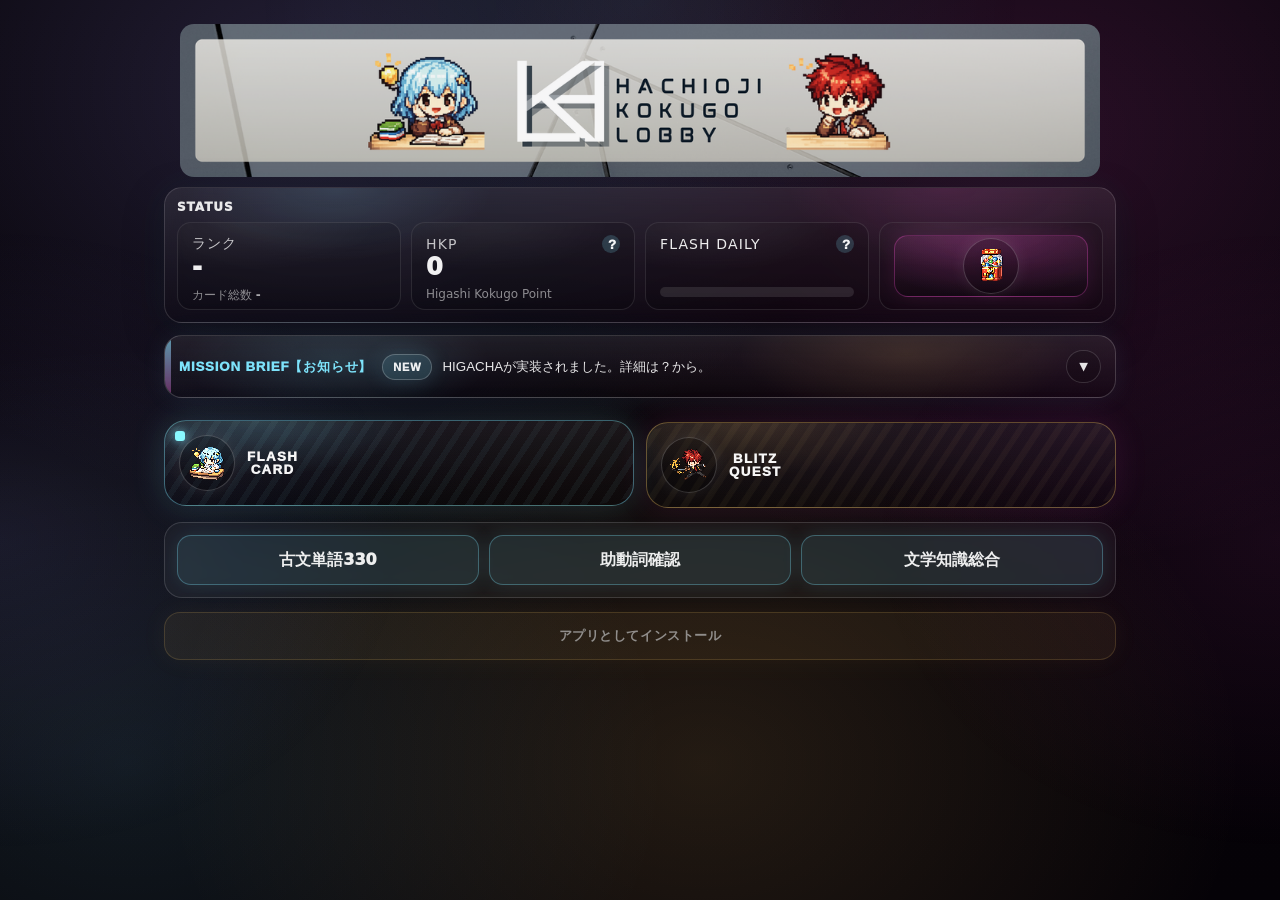
==== commit 797f7fb2: "Add files via upload" ====
--- a/index.html
+++ b/index.html
@@ -3,1293 +3,211 @@
 <head>
   <meta charset="utf-8" />
   <meta name="viewport" content="width=device-width,initial-scale=1,viewport-fit=cover" />
-  <meta name="theme-color" content="#241612" />
+  <meta name="theme-color" content="#140817" />
   <title>八東国語LOBBY</title>
-
-  <!-- ✅ PWA: Android判定に必須 -->
-  <link rel="manifest" href="/kokugo-dojo/manifest.json" />
-  <link rel="apple-touch-icon" href="/kokugo-dojo/icons/icon-180HKL.png" />
-
-  <!-- （任意）favicon 404を消したいなら配置してください -->
-  <!-- <link rel="icon" href="/kokugo-dojo/favicon.ico" /> -->
-
-  <style>
-
-    :root{
-      --bg0:#050307;
-      --bg1:#0b0610;
-
-      --accent1:#ff3dcf;
-      --accent2:#cbff5c;
-
-      --text:#ffffff;
-
-      --btn-fill: rgba(10, 10, 10, 0.92);
-      --btn-border: rgba(203,255,92,0.55);
-      --btn-glow: rgba(203,255,92,0.28);
-    }
-
-    *{ box-sizing:border-box; }
-    body{
-      margin:0;
-      font-family: "Segoe UI", system-ui, -apple-system, sans-serif;
-      color: var(--text);
-      text-align:center;
-      -webkit-tap-highlight-color: transparent;
-
-      background:
-        radial-gradient(1100px 680px at 50% 0%,
-          rgba(255,61,207,0.20) 0%,
-          rgba(203,255,92,0.10) 22%,
-          rgba(0,0,0,0) 55%),
-        radial-gradient(900px 600px at 10% 90%,
-          rgba(203,255,92,0.14) 0%,
-          rgba(0,0,0,0) 55%),
-        linear-gradient(180deg, var(--bg1), #000 80%);
-    }
-
-    /* ===== Header ===== */
-    .header{ padding: 18px 0 10px; }
-    .logo{
-      width: min(720px, 92vw);
-      height: auto;
-      display:block;
-      margin: 0 auto;
-      filter: drop-shadow(0 0 18px rgba(255,61,207,0.28));
-    }
-
-    .wrap{
-      width: 92%;
-      max-width: 980px;
-      margin: 0 auto 18px;
-    }
-
-    /* ===== Mission Brief ===== */
-    .board{
-      margin: 0 0 14px;
-      border-radius: 18px;
-      background: rgba(255,255,255,0.05);
-      border: 1px solid rgba(255,255,255,0.08);
-      box-shadow: 0 18px 40px rgba(0,0,0,0.55);
-      padding: 14px;
-      text-align:left;
-    }
-
-    .board-inner{
-      border-radius: 16px;
-      background: rgba(0,0,0,0.42);
-      border: 1px solid rgba(255,61,207,0.14);
-      padding: 14px;
-    }
-
-    .board-head{
-      display:flex;
-      align-items:center;
-      justify-content:space-between;
-      gap:10px;
-      margin-bottom: 12px;
-
-      padding: 10px 12px;
-      border-radius: 14px;
-      background: rgba(0,0,0,0.55);
-      border: 1px solid rgba(203,255,92,0.28);
-      position: relative;
-    }
-
-    .board-head::before{
-      content:"";
-      width:4px;
-      height:18px;
-      border-radius:999px;
-      background: rgba(203,255,92,0.85);
-      box-shadow: 0 0 14px rgba(203,255,92,0.45);
-      flex: 0 0 auto;
-      margin-right: 8px;
-    }
-
-    .board-title{
-      margin:0;
-      font-size: 16px;
-      font-weight: 1000;
-      letter-spacing: .20em;
-      text-transform: uppercase;
-      color: rgba(255,255,255,0.95);
-      text-shadow:
-        0 0 12px rgba(255,61,207,0.35),
-        0 0 22px rgba(203,255,92,0.18);
-      flex: 1 1 auto;
-    }
-
-    .board-meta{
-      display:flex;
-      gap:8px;
-      align-items:center;
-      flex: 0 0 auto;
-    }
-
-    .board-date{
-      font-size: 12px;
-      padding: 4px 10px;
-      border-radius: 999px;
-      border: 1px solid rgba(255,255,255,0.16);
-      background: rgba(255,255,255,0.06);
-      color: rgba(255,255,255,0.78);
-      white-space: nowrap;
-    }
-
-    .board-tag{
-      font-size: 12px;
-      font-weight: 900;
-      padding: 4px 12px;
-      border-radius: 999px;
-
-      background: rgba(203,255,92,0.18);
-      border: 1px solid rgba(203,255,92,0.45);
-
-      color: rgba(255,255,255,0.92);
-      box-shadow: 0 0 14px rgba(203,255,92,0.22);
-      white-space: nowrap;
-    }
-
-    @keyframes pulseGlow{
-      0%   { box-shadow: 0 0 10px rgba(203,255,92,0.22); transform: translateY(0); }
-      50%  { box-shadow: 0 0 22px rgba(203,255,92,0.42); transform: translateY(-1px); }
-      100% { box-shadow: 0 0 10px rgba(203,255,92,0.22); transform: translateY(0); }
-    }
-
-    .is-new{
-      background: rgba(255,61,207,0.14);
-      border-color: rgba(255,61,207,0.55);
-      animation: pulseGlow 1.6s ease-in-out infinite;
-    }
-
-    .board-list{
-      margin:0;
-      padding:0;
-      list-style:none;
-      display:grid;
-      gap: 8px;
-      font-size: 13px;
-      line-height: 1.6;
-    }
-
-    .board-list li{
-      display:flex;
-      gap:10px;
-      word-break: break-word;
-      color: rgba(255,255,255,0.76);
-    }
-
-    .board-list li:first-child{
-      font-weight: 900;
-      color: rgba(255,255,255,0.92);
-    }
-
-    .has-link{ color: rgba(203,255,92,0.88); }
-
-    .dot{
-      width: 8px;
-      height: 8px;
-      margin-top: 7px;
-      border-radius: 999px;
-      background: rgba(203,255,92,0.95);
-      box-shadow: 0 0 14px rgba(203,255,92,0.20);
-      flex: 0 0 auto;
-    }
-
-    .brief-links{
-      display:inline-flex;
-      flex-wrap:wrap;
-      gap: 6px;
-      margin-left: 8px;
-      vertical-align: baseline;
-    }
-
-    .brief-open{
-      display:inline-flex;
-      align-items:center;
-      justify-content:center;
-      padding: 2px 8px;
-      border-radius: 999px;
-
-      background: rgba(203,255,92,0.10);
-      border: 1px solid rgba(203,255,92,0.28);
-      color: rgba(255,255,255,0.82);
-
-      font-size: 11px;
-      font-weight: 800;
-      letter-spacing: 0.06em;
-      text-transform: uppercase;
-
-      text-decoration:none;
-      box-shadow: none;
-      white-space: nowrap;
-      cursor:pointer;
-      user-select:none;
-    }
-
-    .brief-open:hover{
-      background: rgba(203,255,92,0.18);
-      border-color: rgba(203,255,92,0.45);
-      color: rgba(255,255,255,0.95);
-    }
-
-    .brief-open:active{ transform: scale(0.98); }
-
-    /* ===== Main Grid ===== */
-    .grid{
-      display:grid;
-      grid-template-columns: repeat(2, minmax(0,1fr));
-      gap:14px;
-      align-items: start;
-    }
-    @media (max-width:720px){
-      .grid{ grid-template-columns:1fr; }
-    }
-
-    /* ===== Cards ===== */
-    .card{
-      border-radius: 18px;
-      background: rgba(255,255,255,0.05);
-      border: 1px solid rgba(255,255,255,0.08);
-      box-shadow: 0 18px 40px rgba(0,0,0,0.45);
-      padding: 14px;
-      text-align:left;
-      position: relative;
-      overflow: hidden;
-      min-height: 168px;
-    }
-
-    .card-inner{
-      border-radius: 16px;
-      background: rgba(0,0,0,0.42);
-      border: 1px solid rgba(203,255,92,0.14);
-      padding: 14px;
-    }
-
-    .title{
-      margin:0 0 8px;
-      font-size:16px;
-      font-weight:900;
-      letter-spacing: .02em;
-      text-shadow: 0 0 12px rgba(255,61,207,0.18);
-    }
-
-    .desc{
-      margin:0;
-      font-size:13px;
-      line-height: 1.6;
-      color: rgba(255,255,255,0.72);
-    }
-
-    .actions{ margin-top: 12px; display:flex; flex-direction:column; gap:10px; }
-
-    .btn{
-      width:100%;
-      padding:14px 16px;
-      border-radius:14px;
-
-      border:1px solid var(--btn-border);
-      background: var(--btn-fill);
-      color:#fff;
-
-      font-size:14px;
-      font-weight:950;
-      letter-spacing:.10em;
-      text-transform:uppercase;
-
-      cursor:pointer;
-      user-select:none;
-
-      box-shadow: 0 0 22px var(--btn-glow);
-      text-decoration:none;
-      display:inline-flex;
-      align-items:center;
-      justify-content:center;
-    }
-
-    .btn:hover{ transform: translateY(-1px); }
-    .btn:active{ transform: scale(0.99); }
-
-    .btn-sub{
-      margin-top: 10px;
-      background: rgba(255,255,255,0.06);
-      border-color: rgba(255,255,255,0.18);
-      box-shadow: 0 0 16px rgba(255,61,207,0.10);
-      letter-spacing: 0.06em;
-    }
-
-    /* ===== Flash menu ===== */
-    .menu{
-      margin-top: 12px;
-      display:grid;
-      gap: 10px;
-    }
-
-    .menu-item{
-      border-radius: 14px;
-      padding: 12px;
-      background: rgba(255,255,255,0.04);
-      border: 1px solid rgba(203,255,92,0.12);
-      box-shadow: inset 0 0 0 1px rgba(255,255,255,0.02);
-    }
-
-    .menu-item h3{
-      margin: 0 0 6px;
-      font-size: 14px;
-      font-weight: 900;
-    }
-
-    .menu-item p{
-      margin: 0;
-      font-size: 12.5px;
-      line-height: 1.55;
-      color: rgba(255,255,255,0.70);
-    }
-
-    .menu-item .actions{
-      display:flex;
-      justify-content:flex-end;
-    }
-
-    .menu-item .btn{
-      width: 190px;
-      max-width: 100%;
-    }
-
-    .btn-cyber{
-      border-color: rgba(120,200,255,0.70);
-      box-shadow: 0 0 22px rgba(120,200,255,0.45);
-    }
-    .btn-cyber:hover{
-      background: rgba(120,200,255,0.10);
-    }
-
-    .btn-amber{
-      border-color: rgba(255,176,0,0.75);
-      box-shadow: 0 0 22px rgba(255,176,0,0.40);
-    }
-    .btn-amber:hover{
-      background: rgba(255,176,0,0.10);
-    }
-
-    @keyframes glowPulseViolet{
-      0%   { box-shadow: 0 0 14px rgba(185,120,255,0.28); transform: translateY(0); }
-      50%  { box-shadow: 0 0 28px rgba(185,120,255,0.55); transform: translateY(-1px); }
-      100% { box-shadow: 0 0 14px rgba(185,120,255,0.28); transform: translateY(0); }
-    }
-
-    .btn-violet{
-      border-color: rgba(185,120,255,0.78);
-      box-shadow: 0 0 18px rgba(185,120,255,0.40);
-    }
-    .btn-violet:hover{
-      background: rgba(185,120,255,0.10);
-    }
-
-    .is-pulsing{
-      animation: glowPulseViolet 1.6s ease-in-out infinite;
-    }
-
-    .menu-hero{
-      padding: 0;
-      background: transparent;
-      border: none;
-      box-shadow: none;
-    }
-    .menu-hero .actions{
-      margin-top: 0;
-      display:flex;
-      justify-content: stretch;
-    }
-    .menu-hero .btn{
-      width: 100% !important;
-    }
-
-    .foot{
-      margin: 14px auto 0;
-      font-size: 12px;
-      line-height: 1.7;
-      color: rgba(255,255,255,0.62);
-      text-align:center;
-    }
-    .foot code{
-      color: rgba(255,255,255,0.90);
-      background: rgba(255,255,255,0.06);
-      padding: 1px 6px;
-      border-radius: 8px;
-      border: 1px solid rgba(255,255,255,0.10);
-    }
-
-    /* ===== MISSION BRIEF: 詳細モーダル ===== */
-    .brief-detail-btn{
-      margin-left: 8px;
-      display:inline-flex;
-      align-items:center;
-      justify-content:center;
-      padding: 2px 10px;
-      border-radius: 999px;
-      background: rgba(255,255,255,0.06);
-      border: 1px solid rgba(255,255,255,0.16);
-      color: rgba(255,255,255,0.86);
-      font-size: 11px;
-      font-weight: 900;
-      letter-spacing: .06em;
-      text-decoration:none;
-      cursor:pointer;
-      user-select:none;
-    }
-
-    .brief-detail-btn:hover{
-      background: rgba(255,255,255,0.10);
-      border-color: rgba(203,255,92,0.35);
-    }
-
-    .modal-overlay{
-      position: fixed;
-      inset: 0;
-      background: rgba(0,0,0,0.20);
-      backdrop-filter: blur(6px);
-      -webkit-backdrop-filter: blur(6px);
-      display: none;
-      align-items: center;
-      justify-content: center;
-      padding: 14px;
-      z-index: 9999;
-    }
-
-    .modal{
-      width: min(760px, 92vw);
-      max-height: 88vh;
-      display: flex;
-      flex-direction: column;
-
-      border-radius: 18px;
-      background: rgba(0,0,0,0.72);
-      border: 1px solid rgba(255,255,255,0.10);
-      box-shadow: 0 20px 60px rgba(0,0,0,0.65);
-      overflow: hidden;
-    }
-
-    .modal-head{
-      display:flex;
-      align-items:center;
-      justify-content: space-between;
-      gap: 10px;
-      padding: 12px 14px;
-      background: rgba(255,255,255,0.06);
-      border-bottom: 1px solid rgba(255,255,255,0.10);
-    }
-
-    .modal-title{
-      margin:0;
-      font-size: 13px;
-      font-weight: 950;
-      letter-spacing: .08em;
-      text-transform: uppercase;
-      color: rgba(255,255,255,0.92);
-    }
-
-    .modal-close{
-      border: 1px solid rgba(255,255,255,0.18);
-      background: rgba(255,255,255,0.06);
-      color: rgba(255,255,255,0.90);
-      border-radius: 12px;
-      padding: 8px 10px;
-      font-weight: 950;
-      cursor:pointer;
-    }
-
-    .modal-close:hover{ background: rgba(255,255,255,0.10); }
-
-    .modal-body{
-      padding: 18px 18px 22px;
-      color: rgba(255,255,255,0.86);
-      font-size: 13px;
-      line-height: 1.8;
-      word-break: break-word;
-      white-space: pre-wrap;
-      overflow-y: auto;
-    }
-
-    .modal-links{
-      margin-top: 12px;
-      padding-bottom: 14px;
-      display:flex;
-      flex-wrap: wrap;
-      gap: 8px;
-    }
-
-    /* ✅ 漢字読解マスター：STARTだけピンク発光 */
-    .btn-pink{
-      border-color: rgba(255,61,207,.65);
-      box-shadow:
-        0 0 12px rgba(255,61,207,.55),
-        0 0 28px rgba(255,61,207,.35);
-    }
-    .btn-pink:hover{
-      background: rgba(255,61,207,.12);
-      box-shadow:
-        0 0 16px rgba(255,61,207,.75),
-        0 0 36px rgba(255,61,207,.45);
-    }
-
-
-    /* ✅ 古文単語330：EXPERTボタン（青緑ストライプ＋威圧感） */
-    .btn-expert{
-      position: relative;
-      border-color: rgba(0,229,255,0.42);
-      background:
-        linear-gradient(135deg, rgba(0,229,255,0.12), rgba(0,0,0,0.55) 40%, rgba(203,255,92,0.08)),
-        repeating-linear-gradient(135deg,
-          rgba(0,229,255,0.18) 0px,
-          rgba(0,229,255,0.18) 10px,
-          rgba(0,0,0,0.00) 10px,
-          rgba(0,0,0,0.00) 20px);
-      box-shadow:
-        0 0 14px rgba(0,229,255,0.18),
-        0 0 28px rgba(0,229,255,0.12);
-      overflow: hidden;
-    }
-    .btn-expert::after{
-      content:"";
-      position:absolute;
-      inset:-2px;
-      background: linear-gradient(115deg, transparent 40%, rgba(0,229,255,0.22), rgba(203,255,92,0.18), transparent 60%);
-      transform: translateX(-55%);
-      opacity: 0.55;
-      animation: expertSweep 6.8s linear infinite;
-      pointer-events:none;
-    }
-    @keyframes expertSweep{
-      0%{ transform: translateX(-55%); }
-      100%{ transform: translateX(55%); }
-    }
-    .btn-expert:hover{
-      background:
-        linear-gradient(135deg, rgba(0,229,255,0.16), rgba(0,0,0,0.55) 40%, rgba(203,255,92,0.10)),
-        repeating-linear-gradient(135deg,
-          rgba(0,229,255,0.22) 0px,
-          rgba(0,229,255,0.22) 10px,
-          rgba(0,0,0,0.00) 10px,
-          rgba(0,0,0,0.00) 20px);
-      box-shadow:
-        0 0 18px rgba(0,229,255,0.28),
-        0 0 34px rgba(0,229,255,0.18);
-    }
-    .btn-expert:active{ transform: translateY(1px); }
-
-    /* ✅ インストールボタン（出たときだけ“控えめに目立つ”） */
-    .btn-install{
-      border-color: rgba(255,255,255,0.22);
-      box-shadow: 0 0 18px rgba(255,61,207,0.18);
-    }
-    .btn-install:hover{
-      background: rgba(255,61,207,0.10);
-    }
-
-    .status-embed{
-      width: 100%;
-      max-width: none;
-      margin: 0 0 14px;
-      padding: 0;
-    }
-    
-    .status-frame{
-      width: 100%;
-      height: 86px;      /* status.html に合わせる */
-      border: 0;
-      border-radius: 16px;
-      overflow: hidden;
-      display: block;
-    }
-
-
-    
-
-    /* HIGACHA button: not glow, fixed width ratio */
-    .btn-higacha{
-      flex: 0 0 30%;
-      max-width: 30%;
-      width: 100% !important;
-      min-width: 0;
-      padding: 10px 12px;
-      font-size: 12px;
-      line-height: 1;
-      display: inline-flex !important;
-      align-items: center;
-      justify-content: center;
-      border-radius: 12px;
-      background: rgba(255,255,255,0.06);
-      border: 1px solid rgba(255,255,255,0.20);
-      box-shadow: none;
-      letter-spacing: .14em;
-      font-weight: 900;
-      color: rgba(255,255,255,0.88);
-    }
-    .btn-higacha:hover{
-      background: rgba(255,255,255,0.10);
-    }
-    .btn-higacha:disabled{
-      opacity: .45;
-      cursor: not-allowed;
-    }
-
-.higacha-note{
-      font-size: 12px;
-      color: rgba(255,255,255,0.72);
-    }
-    .higacha-result{
-      margin-top: 6px;
-      padding: 10px 12px;
-      border-radius: 14px;
-      background: rgba(255,255,255,0.06);
-      border: 1px solid rgba(255,255,255,0.12);
-      box-shadow: 0 0 14px rgba(255,61,207,0.12);
-      text-align: center;
-    }
-    .higacha-result-title{
-      font-size: 11px;
-      letter-spacing: .12em;
-      color: rgba(255,255,255,0.62);
-      margin-bottom: 6px;
-    }
-    .higacha-result-gain{
-      font-size: 28px;
-      font-weight: 900;
-      letter-spacing: .02em;
-      line-height: 1;
-      margin: 2px 0 8px;
-    }
-    .higacha-result-unit{
-      font-size: 12px;
-      font-weight: 800;
-      margin-left: 6px;
-      color: rgba(255,255,255,0.72);
-      vertical-align: middle;
-    }
-    .higacha-result-total{
-      font-size: 12px;
-      color: rgba(255,255,255,0.72);
-    }
-
-    .higacha-illust-wrap{
-      width:100%;
-      display:flex;
-      justify-content:center;
-      margin: 4px 0 10px;
-    }
-    .higacha-illust{
-      width: 160px;
-      max-width: 60%;
-      height: auto;
-      filter: drop-shadow(0 0 10px rgba(255,61,207,0.22));
-      opacity: 0.95;
-    }
-
-
-    .install-box{
-  margin-top: 14px;
-}
-  
-  
-    /* ✅ HKP / HIGACHA console (status blend) */
-    .hkp-console{
-      width: 100%;
-      height: 76px;           /* status.html に合わせる */
-      border-radius: 16px;
-      overflow: hidden;
-      display: block;
-      border: 0;
-      background: rgba(11,6,16,0.55); /* statusの雰囲気に寄せる */
-    }
-    .hkp-inner{
-      height: 100%;
-      padding: 10px 14px;
-      display: grid;
-      grid-template-columns: 1fr auto;
-      grid-template-rows: auto auto;
-      gap: 6px 12px;
-      align-items: center;
-    }
-    .hkp-head{
-      display:flex;
-      align-items: baseline;
-      gap: 10px;
-      min-width: 0;
-    }
-    .hkp-label{
-      font-weight: 800;
-      letter-spacing: 0.10em;
-      font-size: 12px;
-      opacity: 0.85;
-      white-space: nowrap;
-    }
-    .hkp-value{
-      display:flex;
-      align-items: baseline;
-      gap: 6px;
-      min-width: 0;
-    }
-    .hkp-num{
-      font-weight: 900;
-      font-size: 22px;
-      letter-spacing: 0.02em;
-    }
-    .hkp-unit{
-      font-size: 12px;
-      opacity: 0.72;
-      letter-spacing: 0.10em;
-      white-space: nowrap;
-    }
-    .hkp-sub{
-      grid-column: 1 / -1;
-      font-size: 12px;
-      opacity: 0.72;
-      letter-spacing: 0.02em;
-      line-height: 1.2;
-    }
-    .hkp-sub strong{ font-weight: 800; opacity: 0.92; }
-
-    /* Button (no glow; compact) */
-    .btn-higacha{
-      width: auto !important;
-      min-width: 120px;
-      padding: 10px 12px;
-      border-radius: 14px;
-      border: 1px solid rgba(255,255,255,0.16);
-      background: rgba(255,255,255,0.06);
-      color: rgba(255,255,255,0.92);
-      font-weight: 800;
-      letter-spacing: 0.10em;
-      cursor: pointer;
-      transition: transform .12s ease, background .12s ease, border-color .12s ease;
-    }
-    .btn-higacha:hover{ transform: translateY(-1px); background: rgba(255,255,255,0.09); border-color: rgba(255,255,255,0.22); }
-    .btn-higacha:active{ transform: translateY(0px); background: rgba(255,255,255,0.07); }
-
-    /* Modal extra: result card */
-
-    .higacha-result{
-      margin-top: 12px;
-      border-radius: 14px;
-      overflow: hidden;
-      border: 1px solid rgba(255,255,255,0.16);
-      background: rgba(11,6,16,0.78);
-    }
-    .higacha-result .r-head{
-      display:flex;
-      justify-content: space-between;
-      align-items: center;
-      padding: 10px 12px;
-      border-bottom: 1px solid rgba(255,255,255,0.10);
-      font-weight: 800;
-      letter-spacing: 0.08em;
-      font-size: 12px;
-      opacity: 0.9;
-    }
-    .higacha-result .r-body{
-      padding: 12px;
-      display:flex;
-      align-items: baseline;
-      justify-content: center;
-      gap: 10px;
-    }
-    .higacha-result .r-plus{
-      font-weight: 900;
-      font-size: 28px;
-      letter-spacing: 0.02em;
-      animation: popIn .22s ease-out both;
-    }
-    .higacha-result .r-total{
-      font-size: 12px;
-      opacity: 0.75;
-      letter-spacing: 0.06em;
-    }
-    @keyframes popIn{
-      from{ transform: scale(0.92); opacity: 0.0; }
-      to{ transform: scale(1.0); opacity: 1.0; }
-    }
-
-  
-/* ===== HKP HIGACHA subtle sweep (cyan-green, low contrast) ===== */
-.hkp-console{
-  position: relative;
-}
-
-.hkp-console::before{
-  content:"";
-  position:absolute;
-  inset:0;
-  background:
-    linear-gradient(120deg,
-      rgba(0,229,255,0.08),
-      rgba(203,255,92,0.10),
-      rgba(0,229,255,0.06));
-  opacity: 0.6;
-  pointer-events:none;
-}
-
-.hkp-console::after{
-  content:"";
-  position:absolute;
-  inset:-40%;
-  background:
-    linear-gradient(120deg,
-      transparent 40%,
-      rgba(0,229,255,0.18),
-      rgba(203,255,92,0.18),
-      transparent 60%);
-  transform: translateX(-120%);
-  animation: hkpSweep 7.5s ease-in-out infinite;
-  pointer-events:none;
-  opacity: 0.5;
-}
-
-@keyframes hkpSweep{
-  0%{ transform: translateX(-120%); }
-  55%{ transform: translateX(120%); }
-  100%{ transform: translateX(120%); }
-}
-
-/* ===== HIGACHA button states ===== */
-.btn-higacha{
-  transition: box-shadow .2s ease, transform .15s ease, opacity .15s ease;
-}
-
-.btn-higacha.is-ready{
-  box-shadow: 0 0 12px rgba(0,229,255,0.45);
-}
-
-.btn-higacha.is-ready:hover{
-  transform: translateY(-1px);
-  box-shadow: 0 0 18px rgba(0,229,255,0.65);
-}
-
-.btn-higacha.is-disabled{
-  box-shadow: none !important;
-  opacity: 0.45;
-  cursor: not-allowed;
-}
-.btn-higacha.is-disabled:hover{
-  transform:none;
-}
-
-
-/* ===== HKP help button (subtle) ===== */
-.hkp-help{
-  width: 24px;
-  height: 24px;
-  border-radius: 999px;
-  border: 1px solid rgba(255,255,255,0.18);
-  background: rgba(255,255,255,0.06);
-  color: rgba(255,255,255,0.92);
-  font-weight: 900;
-  font-size: 14px;
-  line-height: 1;
-  display: inline-flex;
-  align-items: center;
-  justify-content: center;
-  cursor: pointer;
-  transition: transform .12s ease, background .12s ease, border-color .12s ease, box-shadow .2s ease;
-}
-.hkp-help:hover{
-  transform: translateY(-1px);
-  background: rgba(255,255,255,0.09);
-  border-color: rgba(255,255,255,0.24);
-  box-shadow: 0 0 10px rgba(0,229,255,0.22);
-}
-.hkp-help:active{
-  transform: translateY(0px);
-  background: rgba(255,255,255,0.07);
-}
-
-/* ===== HKP help modal text ===== */
-.hkp-help-body{
-  text-align: left;
-  font-size: 13px;
-  line-height: 1.65;
-  opacity: 0.92;
-  white-space: pre-wrap;
-}
-.hkp-help-body .hkp-help-title{
-  font-weight: 900;
-  letter-spacing: 0.06em;
-  margin-bottom: 8px;
-}
-.hkp-help-body .hkp-help-note{
-  opacity: 0.78;
-  font-size: 12px;
-}
-
-
-/* ===== HKP panel compact tuning ===== */
-.hkp-inner{
-  padding: 10px 12px 9px; /* compact */
-  gap: 6px 10px;          /* tighter */
-}
-.hkp-num{ font-size: 20px; }
-.hkp-unit{ font-size: 11px; }
-
-/* help button slightly smaller */
-.hkp-help{
-  width: 22px;
-  height: 22px;
-  font-size: 13px;
-}
-
-/* HKP help modal text padding for readability */
-#hkpHelpBody{
-  padding: 10px 12px;
-}
-@media (min-width: 760px){
-  #hkpHelpBody{
-    padding: 14px 18px;
-    font-size: 14px;
-  }
-}
-
-
-/* ===== HKP panel compact tuning v12 (tighter + clearer effects) ===== */
-.hkp-inner{
-  padding: 8px 12px 8px;  /* tighter */
-  gap: 5px 10px;
-}
-.hkp-num{ font-size: 19px; }
-.hkp-unit{ font-size: 11px; }
-
-/* panel brightness: closer to STATUS */
-.hkp-console{
-  background: rgba(11,6,16,0.68);
-  border-color: rgba(255,255,255,0.18);
-}
-
-/* stronger but still subtle cyan-green layer */
-.hkp-console::before{
-  opacity: 0.85;
-  background:
-    radial-gradient(900px 120px at 18% 0%, rgba(0,229,255,0.12), transparent 60%),
-    radial-gradient(900px 140px at 82% 100%, rgba(203,255,92,0.12), transparent 62%),
-    linear-gradient(120deg, rgba(0,229,255,0.06), rgba(203,255,92,0.08), rgba(0,229,255,0.05));
-}
-.hkp-console::after{
-  opacity: 0.72;
-  background:
-    linear-gradient(120deg,
-      transparent 40%,
-      rgba(0,229,255,0.22),
-      rgba(203,255,92,0.20),
-      transparent 60%);
-  animation-duration: 6.4s; /* slightly faster */
-}
-
-/* help button slightly smaller */
-.hkp-help{
-  width: 21px;
-  height: 21px;
-  font-size: 13px;
-}
-
-/* HKP help modal padding (PC) */
-#hkpHelpBody{
-  padding: 10px 12px;
-}
-@media (min-width: 760px){
-  #hkpHelpBody{
-    padding: 16px 20px;
-    font-size: 14px;
-  }
-}
-
-/* HIGACHA button: blue glow only when available */
-.btn-higacha.is-ready{
-  box-shadow: 0 0 12px rgba(0,229,255,0.42);
-  border-color: rgba(0,229,255,0.35);
-}
-.btn-higacha.is-ready:hover{
-  box-shadow: 0 0 18px rgba(0,229,255,0.58);
-  border-color: rgba(0,229,255,0.50);
-}
-.btn-higacha.is-disabled{
-  box-shadow: none !important;
-  border-color: rgba(255,255,255,0.14);
-  opacity: 0.45;
-  cursor: not-allowed;
-}
-
-
-/* ===== HKP bar height v13 ===== */
-.hkp-console{ height: 76px; }
-
-
-/* ===== Menu item right-side info layer (Flash/Blitz) ===== */
-.menu-item{
-  position: relative;
-  overflow: hidden;
-}
-/* subtle right-side texture + chevron */
-.menu-item::after{
-  content:"";
-  position:absolute;
-  inset:0;
-  pointer-events:none;
-  background:
-    radial-gradient(180px 140px at 92% 50%, rgba(0,229,255,0.12), transparent 60%),
-    radial-gradient(220px 160px at 86% 120%, rgba(203,255,92,0.10), transparent 62%),
-    repeating-linear-gradient(90deg,
-      transparent 0 10px,
-      rgba(255,255,255,0.03) 10px 11px);
-  opacity: 0.9;
-  transform: translateZ(0);
-}
-.menu-item::before{
-  content:"›";
-  position:absolute;
-  right: 14px;
-  top: 50%;
-  transform: translateY(-50%);
-  font-weight: 900;
-  font-size: 22px;
-  color: rgba(255,255,255,0.22);
-  text-shadow: 0 0 16px rgba(0,229,255,0.12);
-  pointer-events:none;
-}
-/* keep content above the layer */
-.menu-item > *{ position: relative; z-index: 1; }
-
-/* slightly tighten empty space feeling: anchor the actions to left but give a visual "lane" */
-.menu-item .actions{
-  max-width: 220px; /* leaves some right lane */
-}
-@media (max-width: 520px){
-  .menu-item .actions{ max-width: 200px; }
-}
-
-
-/* ===== Stop Card Hub pulse to avoid clipping with info layers ===== */
-#btnCardHub.is-pulsing{
-  animation: none !important;
-  transform: none !important;
-}
-
-</style>
+  <link rel="manifest" href="./manifest.json" />
+  <link rel="stylesheet" href="./style.css" />
 </head>
 
 <body>
-  <header class="header">
-    <img class="logo" src="./H.K.LOBBY.png" alt="八東国語LOBBY" />
+  <div class="bg"></div>
+
+  <header class="top">
+    <div class="logoWrap" aria-label="八東国語LOBBY ロゴ">
+      <img class="logo" id="topLogo" src="./H.K.LOBBY.png" alt="八東国語LOBBY" />
+      <div class="logoFallback" id="logoFallback" hidden>
+        <div class="logoFallbackTitle">八東国語LOBBY</div>
+        <div class="logoFallbackSub">H.K. LOBBY</div>
+      </div>
+    </div>
+
+    <!-- STATUS -->
+    <section class="statusBar" aria-label="STATUS">
+      <div class="statusTitle">STATUS</div>
+
+      <div class="statusGrid">
+        <!-- Rank -->
+        <div class="statusItem">
+          <div class="k">ランク</div>
+          <div class="v" id="rankValue">-</div>
+          <div class="mini">カード総数 <span class="miniNum" id="cardTotalValue">-</span></div>
+        </div>
+
+        <!-- HKP -->
+        <div class="statusItem">
+          <div class="k">
+            HKP
+            <button class="helpBtn" id="btnHkpHelp" type="button" aria-label="HKPの説明">?</button>
+          </div>
+          <div class="v"><span id="hkpValue">0</span></div>
+          <div class="mini">Higashi Kokugo Point</div>
+        </div>
+
+        <!-- DAILY 50 (circular gauge) -->
+        <div class="statusItem statusDaily">
+          <div class="k">
+            <span>FLASH DAILY</span>
+            <button class="helpBtn" id="btnDailyHelp" type="button" aria-label="FLASH DAILYの説明">?</button>
+          </div>
+
+          <!-- 進捗値（表示はしない：JSが更新する） -->
+          <span class="srOnly" id="dailySeen">0</span>
+
+          <div class="dailyBarMini" aria-hidden="true">
+            <i id="dailyBarFill"></i>
+          </div>
+        </div>
+
+        <!-- HIGACHA -->
+        <div class="statusItem statusHigacha">
+          <button class="higachaBtn" id="btnHigacha" type="button" aria-label="HIGACHA">
+            <span class="modeIcon" aria-hidden="true">
+              <img class="higachaIcon" src="./higacha_e.png" alt="" />
+            </span>
+          </button>
+        </div>
+      </div>
+    </section>
+
+    <!-- MISSIONBRIEF -->
+    <section class="briefChip" aria-label="MISSIONBRIEF">
+      <button class="briefChipBtn" id="btnBriefOpen" type="button" aria-haspopup="dialog">
+        <span class="briefChipLeft">
+          <span class="briefChipTitle">MISSION BRIEF【お知らせ】</span>
+          <span class="briefBadge" id="briefBadge" hidden>UPDATE</span>
+        </span>
+        <span class="briefChipText" id="briefOneLine">（未読）</span>
+        <span class="briefChipIcon" aria-hidden="true">▼</span>
+      </button>
+    </section>
   </header>
 
-  <main class="wrap">
-<!-- ✅ STATUS（ランク／カード枚数） -->
-  <section class="status-embed" aria-label="STATUS">
-    <iframe
-      class="status-frame"
-      src="/cards-hub/status.html"
-      loading="lazy"
-      title="STATUS"
-    ></iframe>
-  </section>
-
-
-    <!-- ✅ HKP（八東国語ポイント） -->
-  <section class="status-embed" aria-label="HKP">
-    <div class="hkp-console" id="hkpFrame">
-      <div class="hkp-inner">
-        <div class="hkp-head">
-          <div class="hkp-label">HKP</div>
-          <div class="hkp-value" aria-label="所有HKP">
-            <span class="hkp-num" id="hkpValue">0</span>
-            <span class="hkp-unit">POINT</span>
-          </div>
-          <button class="hkp-help" id="btnHkpHelp" type="button" aria-haspopup="dialog" aria-label="HKPとは？">?</button>
-        </div>
-
-        <button class="btn-higacha" id="btnHigacha" type="button" aria-haspopup="dialog">HIGACHA</button>
-      </div>
-    </div>
-  </section>
-
-    <!-- ===== MISSION BRIEF ===== -->
-    <section class="board" aria-label="MISSION BRIEF">
-      <div class="board-inner">
-        <div class="board-head">
-          <h2 class="board-title">MISSION BRIEF</h2>
-          <div class="board-meta">
-            <span class="board-date" id="briefDate">----</span>
-            <span class="board-tag" id="briefTag">LIVE</span>
-          </div>
-        </div>
-
-        <ul class="board-list" id="briefList">
-          <li><span class="dot"></span><span class="brief-text">読み込み中…</span></li>
-        </ul>
-      </div>
-    </section>
-
-    <!-- ===== Main Grid ===== -->
-    <section class="grid" aria-label="MAIN">
-      <!-- LEFT: FLASH -->
-      <article class="card">
-        <div class="card-inner">
-          <h2 class="title">FLASH CARD</h2>
-          <p class="desc">今日やるものを1つ選ぶ。</p>
-
-          <div class="actions">
-            <button class="btn" id="btnFlash" type="button">START</button>
-          </div>
-
-          <div class="menu" id="flashMenu" style="display:none;">
-            <div class="menu-item">
-              <h3>古文単語</h3>
-              <p>読解の土台となる基礎語彙。</p>
-              <div class="actions">
-                <a class="btn" href="https://naoki496.github.io/flashcards/" target="_blank" rel="noopener noreferrer">START</a>
-              </div>
-            </div>
-
-            <div class="menu-item">
-              <h3>助動詞</h3>
-              <p>意味・用法・活用形の判断。</p>
-              <div class="actions">
-                <a class="btn" href="https://naoki496.github.io/hatto-kobun-jodoushi/" target="_blank" rel="noopener noreferrer">START</a>
-              </div>
-            </div>
-
-            <div class="menu-item">
-              <h3>文学知識総合</h3>
-              <p>作者・作品・時代背景を整理。</p>
-              <div class="actions">
-                <a class="btn" href="https://naoki496.github.io/bungaku/" target="_blank" rel="noopener noreferrer">START</a>
-              </div>
-            </div>
-
-            <button class="btn btn-sub" id="btnBack" type="button">戻る</button>
-          </div>
-        </div>
-      </article>
-
-      <!-- RIGHT: BLITZ -->
-      <article class="card">
-        <div class="card-inner">
-          <h2 class="title">BLITZ QUEST</h2>
-          <p class="desc">問題実践で思考を高める。</p>
-
-          <div class="actions">
-            <button class="btn btn-cyber" id="btnDojo" type="button">START</button>
-          </div>
-
-          <div class="menu" id="dojoMenu" style="display:none;">
-            <div class="menu-item menu-hero">
-              <div class="actions">
-                <a class="btn btn-violet" id="btnCardHub" href="https://naoki496.github.io/cards-hub/" target="_blank" rel="noopener noreferrer">カード図鑑</a>
-              </div>
-            </div>
-
-            <div class="menu-item">
-              <h3>古文単語330マスター</h3>
-              <p>先ずはここから制覇しよう</p>
-              <div class="actions">
-                <a class="btn btn-expert" href="https://naoki496.github.io/kobun-quiz/expert.html" target="_blank" rel="noopener noreferrer">EXPERT</a>
-                <a class="btn" href="https://naoki496.github.io/kobun-quiz/" target="_blank" rel="noopener noreferrer">START</a>
-              </div>
-            </div>
-
-            <div class="menu-item">
-              <h3>文学史知識マスター</h3>
-              <p>作者・作品・時代の基礎を即断で固める。</p>
-              <div class="actions">
-                <a class="btn btn-amber" href="https://naoki496.github.io/bungakusi-quiz/" target="_blank" rel="noopener noreferrer">START</a>
-              </div>
-            </div>
-
-            <div class="menu-item">
-              <h3>漢字読解マスター</h3>
-              <p>読解で差がつく漢字運用を鍛える。</p>
-              <div class="actions">
-                <a class="btn btn-pink" href="https://naoki496.github.io/kanji-y-quiz/" target="_blank" rel="noopener noreferrer">START</a>
-              </div>
-            </div>
-
-            <button class="btn btn-sub" id="btnDojoBack" type="button">戻る</button>
-          </div>
-        </div>
-      </article>
-    </section>
-
-   
-<!-- ✅ Install (Android Chrome only: shown when eligible) -->
-<div id="installBox" class="install-box" style="display:none;">
-  <button id="installBtn" class="btn btn-sub" type="button">
-    アプリとしてインストール
-  </button>
-</div>
-
-    <div class="foot">
-      更新が反映されない場合は、URL末尾に <code>?v=2</code> を付けてください。
-    </div>
+  <main class="wrap" id="app">
+    <!-- Tabs -->
+    <nav class="modeDock" aria-label="mode switch">
+      <button class="modeBtn modeFlash is-on" id="tabFlash" type="button">
+        <span class="modeLeft">
+          <span class="modeIcon" aria-hidden="true">
+            <img src="./flashcard_e.png" alt="">
+          </span>
+          <span class="modeLabel">
+            <span class="modeLine">FLASH</span>
+            <span class="modeLine">CARD</span>
+          </span>
+        </span>
+      </button>
+
+      <button class="modeBtn modeBlitz" id="tabBlitz" type="button">
+        <span class="modeLeft">
+          <span class="modeIcon" aria-hidden="true">
+            <img src="./blitzquest_e.png" alt="">
+          </span>
+          <span class="modeLabel">
+            <span class="modeLine">BLITZ</span>
+            <span class="modeLine">QUEST</span>
+          </span>
+        </span>
+      </button>
+    </nav>
+
+    <!-- FLASH -->
+    <section class="panel" id="panelFlash">
+      <div class="grid" id="flashGrid"></div>
+    </section>
+
+    <!-- BLITZ -->
+    <section class="panel" id="panelBlitz" hidden>
+      <div class="archiveCard" aria-label="カード図鑑リンク">
+        <div class="archiveLeft">
+          <span class="modeIcon" aria-hidden="true">
+            <img class="miniIcon" src="./zukan_e.png" alt="">
+          </span>
+          <div class="archiveText">
+            <div class="archiveTitle">カード図鑑</div>
+            <div class="archiveSub">CARD ARCHIVE</div>
+          </div>
+        </div>
+
+        <a class="archiveOpen" href="https://naoki496.github.io/cards-hub/">OPEN</a>
+      </div>
+
+      <div class="grid" id="blitzGrid"></div>
+    </section>
+
+    <footer class="footer">
+      <button class="installBtn" id="btnInstall" type="button">アプリとしてインストール</button>
+      <div class="installHint" id="installHint" hidden></div>
+    </footer>
   </main>
 
-  <!-- ===== MISSION BRIEF: 詳細モーダル ===== -->
-  <div class="modal-overlay" id="detailOverlay" role="dialog" aria-modal="true" aria-hidden="true">
-    <div class="modal" role="document">
-      <div class="modal-head">
-        <h3 class="modal-title" id="detailTitle">DETAIL</h3>
-        <button class="modal-close" id="detailClose" type="button">閉じる</button>
-      </div>
-
-      <div class="modal-body" id="detailBody"></div>
-
-      <!-- URLが無いときはJSで非表示（空欄が消える） -->
-      <div class="modal-body" id="detailLinksWrap" style="padding-top:0;">
-        <div class="modal-links" id="detailLinks"></div>
-      </div>
-    </div>
-  </div>
-
-  <!-- ✅ inline script をやめて home.js に分離 -->
-  <script src="./home.js" defer></script>
-
-
-
-  <!-- ===== ヒガチャ（1日1回）モーダル ===== -->
-  <div class="modal-overlay" id="higachaOverlay" role="dialog" aria-modal="true" aria-hidden="true" style="display:none;">
-    <div class="modal" role="document">
-      <div class="modal-head">
-        <h3 class="modal-title" id="higachaTitle">HIGACHA</h3>
-        <button class="modal-close" id="higachaClose" type="button">閉じる</button>
-      </div>
-
-      <div class="modal-body">
-        <div class="higacha-illust-wrap"><img src="./higacha.png" alt="HIGACHA" class="higacha-illust"></div>
-        
-        <div id="higachaMsg" class="modal-text">HIGACHAを回しますか？</div>
-          <div id="higachaResult" class="higacha-result" style="display:none;">
-            <div class="r-head"><span>RESULT</span><span id="higachaDateTag"></span></div>
-            <div class="r-body"><span class="r-plus" id="higachaPlus">+0</span><span class="r-total" id="higachaTotal">TOTAL 0 HKP</span></div>
-          </div>
-        <div style="margin-top:12px; display:flex; gap:10px; flex-wrap:wrap;">
-          <button class="btn btn-pink" id="higachaDraw" type="button">引く</button>
-          <button class="btn" id="higachaCancel" type="button">やめる</button>
-        </div>
-        <div style="margin-top:10px; font-size:11px; color:rgba(255,255,255,0.55);">
-          ※ 1日1回まで。結果はHKPに加算されます。
-        </div>
-      </div>
-    </div>
-  </div>
-
-
-
-
-  <!-- ✅ HKP Help Modal -->
-  <div class="modal-overlay" id="hkpHelpOverlay" aria-hidden="true" style="display:none;">
-    <div class="modal" role="dialog" aria-modal="true" aria-labelledby="hkpHelpTitle">
-      <button class="modal-close" id="hkpHelpClose" type="button" aria-label="閉じる">×</button>
-      <div class="modal-title" id="hkpHelpTitle">HKP</div>
-      <div class="hkp-help-body" id="hkpHelpBody"></div>
-    </div>
-  </div>
-
+  <div class="fxOverlay" id="fxOverlay" aria-hidden="true" style="display:none">
+    <div class="fxPulse" aria-hidden="true"></div>
+  </div>
+
+  <!-- HKP Help Modal -->
+  <div class="overlay" id="hkpHelpOverlay" style="display:none" aria-hidden="true">
+    <div class="modal" role="dialog" aria-modal="true" aria-label="HKPの説明">
+      <div class="modalHead">
+        <div class="modalTitle">HKP</div>
+        <button class="x" id="hkpHelpClose" type="button" aria-label="閉じる">×</button>
+      </div>
+      <div class="modalBody">
+        <div class="leftPad" id="hkpHelpBody"></div>
+      </div>
+    </div>
+  </div>
+
+  <!-- Daily50 Help -->
+  <div class="overlay" id="dailyHelpOverlay" style="display:none" aria-hidden="true">
+    <div class="modal" role="dialog" aria-modal="true" aria-label="FLASH DAILY 50の説明">
+      <div class="modalHead">
+        <div class="modalTitle">FLASH DAILY 50</div>
+        <button class="x" id="dailyHelpClose" type="button" aria-label="閉じる">×</button>
+      </div>
+      <div class="modalBody">
+        <div class="leftPad" id="dailyHelpBody"></div>
+      </div>
+    </div>
+  </div>
+
+  <!-- HIGACHA Modal -->
+  <div class="overlay" id="higachaOverlay" style="display:none" aria-hidden="true">
+    <div class="modal" role="dialog" aria-modal="true" aria-label="HIGACHA">
+      <div class="modalHead">
+        <div class="modalTitle">HIGACHA</div>
+        <button class="x" id="higachaClose" type="button" aria-label="閉じる">×</button>
+      </div>
+
+      <div class="modalBody">
+        <div class="gachaHero">
+          <img class="gachaImg" src="./higacha_e.png" alt="HIGACHA" />
+        </div>
+
+        <div class="gachaMsg leftPad" id="higachaMsg"></div>
+
+        <div class="modalActions">
+          <button class="btnPrimary" id="higachaDraw" type="button">DRAW</button>
+          <button class="btnPrimary ghostBtn" id="higachaCancel" type="button">CLOSE</button>
+        </div>
+
+        <div class="note">※HIGACHAは1日1回まで</div>
+      </div>
+    </div>
+  </div>
+
+  <!-- MISSIONBRIEF Modal -->
+  <div class="overlay" id="briefOverlay" style="display:none" aria-hidden="true">
+    <div class="modal" role="dialog" aria-modal="true" aria-label="MISSIONBRIEF">
+      <div class="modalHead">
+        <div class="modalTitle">MISSION BRIEF【お知らせ】</div>
+        <button class="x" id="briefClose" type="button" aria-label="閉じる">×</button>
+      </div>
+      <div class="modalBody">
+        <ul class="briefList" id="briefList"></ul>
+      </div>
+    </div>
+  </div>
+
+  <script src="./app.js"></script>
 </body>
 </html>
--- a/style.css
+++ b/style.css
@@ -0,0 +1,976 @@
+/* style.css（全文） */
+:root{
+  --bg0:#07040a;
+  --text:#ffffff;
+  --sub: rgba(255,255,255,0.74);
+  --line: rgba(255,255,255,0.14);
+
+  --mint:#7fe7ff;
+  --pink:#ff55d6;
+  --lav:#a79bff;
+  --amber:#ffcc66;
+
+  --radius: 18px;
+}
+
+*{ box-sizing:border-box; }
+html,body{ height:100%; }
+
+body{
+  margin:0;
+  font-family: system-ui, -apple-system, "Segoe UI", Roboto, "Noto Sans JP", sans-serif;
+  color:var(--text);
+  background:
+    radial-gradient(900px 700px at 25% 10%, rgba(167,155,255,.18), transparent 60%),
+    radial-gradient(900px 700px at 80% 15%, rgba(255,85,214,.14), transparent 62%),
+    radial-gradient(900px 700px at 55% 85%, rgba(255,204,102,.12), transparent 60%),
+    radial-gradient(900px 700px at 10% 85%, rgba(127,231,255,.10), transparent 60%),
+    linear-gradient(180deg, var(--bg0), #050207);
+  overflow-x:hidden;
+}
+
+.bg{
+  position:fixed; inset:0;
+  background:
+    radial-gradient(620px 440px at 50% 0%, rgba(127,231,255,.08), transparent 62%),
+    radial-gradient(680px 520px at 0% 60%, rgba(167,155,255,.10), transparent 60%),
+    radial-gradient(680px 520px at 100% 60%, rgba(255,85,214,.08), transparent 60%);
+  pointer-events:none;
+}
+
+/* Top */
+.top{
+  padding:14px 14px 0;
+  max-width: 980px;
+  margin: 0 auto;
+}
+
+.logoWrap{
+  width: min(920px, 100%);
+  margin: 10px auto 10px;
+  border-radius: 14px;
+}
+.logo{
+  width: 100%;
+  height:auto;
+  display:block;
+  border-radius: 14px;
+  opacity: .96;
+}
+.logoFallback{
+  border-radius: 14px;
+  padding: 18px 14px;
+  border: 1px solid rgba(255,255,255,.16);
+  background: linear-gradient(180deg, rgba(255,255,255,.07), rgba(0,0,0,.16));
+  text-align:center;
+}
+.logoFallbackTitle{ font-weight: 950; letter-spacing: .08em; font-size: 18px; }
+.logoFallbackSub{ margin-top: 4px; font-size: 12px; color: rgba(255,255,255,.72); letter-spacing: .12em; }
+
+/* STATUS */
+.statusBar{
+  margin: 10px 0 10px;
+  padding: 12px 12px;
+  border:1px solid var(--line);
+  border-radius: var(--radius);
+  backdrop-filter: blur(10px);
+
+  background:
+    radial-gradient(260px 120px at 18% 0%, rgba(127,231,255,.12), transparent 60%),
+    radial-gradient(260px 120px at 82% 0%, rgba(255,85,214,.10), transparent 60%),
+    linear-gradient(180deg, rgba(255,255,255,.08), rgba(0,0,0,.16));
+  box-shadow:
+    0 14px 42px rgba(0,0,0,.28),
+    0 0 36px rgba(127,231,255,.06);
+  position: relative;
+  overflow:hidden;
+}
+
+/* キラッと光る（STATUS全体） */
+.statusBar::after{
+  content:"";
+  position:absolute;
+  top:-30%;
+  left:-60%;
+  width:60%;
+  height:180%;
+  background: linear-gradient(90deg, transparent, rgba(255,255,255,.16), transparent);
+  transform: skewX(-18deg);
+  animation: statusShine 6.8s ease-in-out infinite;
+  pointer-events:none;
+  opacity:.55;
+}
+@keyframes statusShine{
+  0%{ left:-70%; opacity:0; }
+  12%{ opacity:.55; }
+  30%{ left:120%; opacity:0; }
+  100%{ left:120%; opacity:0; }
+}
+
+.statusTitle{
+  font-weight: 950;
+  letter-spacing: .08em;
+  font-size: 12px;
+  color: rgba(255,255,255,.90);
+  margin-bottom: 8px;
+}
+.statusGrid{
+  display:grid;
+  grid-template-columns: repeat(4, minmax(0,1fr));
+  gap:10px;
+}
+
+/* STATUS: 上段（ランク / HKP）は高さ固定で以後動かさない */
+.statusRank{ --status-h: 132px; }
+.statusHkp { --status-h: 132px; }
+
+/* STATUS: 下段（Daily / Higacha）は縦幅を圧縮 */
+.statusDaily{ --status-h: 104px; }
+.statusHigacha{ --status-h: 104px; }
+
+/* visually-hidden helper (STATUS内の数値保持用) */
+.srOnly{
+  position:absolute !important;
+  width:1px; height:1px;
+  padding:0; margin:-1px;
+  overflow:hidden; clip:rect(0,0,0,0);
+  white-space:nowrap; border:0;
+}
+
+.statusItem{
+  padding:10px 10px;
+  border:1px solid rgba(255,255,255,.10);
+  border-radius: 14px;
+  background: rgba(0,0,0,.14);
+  position: relative;
+  overflow:hidden;
+
+  /* ✅ 基本の縦幅（ブロックごとに上書き可） */
+  --status-h: 132px;
+  height: var(--status-h);
+
+  display:flex;
+  flex-direction:column;
+  justify-content: space-between;
+}
+.statusItem::before{
+  content:"";
+  position:absolute;
+  inset:0;
+  background: radial-gradient(220px 80px at 30% 0%, rgba(255,255,255,.08), transparent 60%);
+  pointer-events:none;
+  opacity:.7;
+  z-index:0;
+}
+
+
+.k{
+  display:flex;
+  align-items:center;
+  gap:8px;
+  font-size: 12px;
+  color: var(--sub);
+  position:relative;
+  z-index:1;
+}
+.v{
+  margin-top:4px;
+  font-size: 18px;
+  font-weight: 950;
+  color: rgba(255,255,255,.94);
+  position:relative;
+  z-index:1;
+}
+.mini{ margin-top: 6px; font-size: 12px; color: rgba(255,255,255,.74); position:relative; z-index:1; }
+.miniNum{ font-weight: 950; color: rgba(255,255,255,.92); }
+
+.helpBtn{
+  border:none;
+  width:18px; height:18px;
+  border-radius: 10px;
+  background: rgba(127,231,255,.18);
+  color: rgba(255,255,255,.95);
+  font-weight:950;
+  cursor:pointer;
+}
+
+/* HIGACHA button (icon on top center + button fills entire block) */
+.higachaBtn{
+  width:100%;
+  height: 100%;
+  border-radius: 14px;
+  border:1px solid rgba(255,85,214,.28);
+  background:
+    radial-gradient(180px 70px at 50% 20%, rgba(255,85,214,.16), transparent 70%),
+    linear-gradient(180deg, rgba(255,85,214,.10), rgba(0,0,0,.14));
+  color: rgba(255,255,255,.92);
+  font-weight: 950;
+  letter-spacing: .06em;
+  display:flex;
+  flex-direction:column;
+  align-items:center;
+  justify-content:center;
+  gap:8px;
+  cursor:pointer;
+  box-shadow: 0 0 26px rgba(255,85,214,.12);
+  padding: 10px 10px;
+}
+.higachaBtn.is-disabled{ opacity:.5; cursor:not-allowed; }
+.higachaTop{ display:flex; align-items:center; justify-content:center; }
+.higachaLabel{ font-weight: 950; letter-spacing: .10em; }
+
+/* icon container (shared) */
+.modeIcon{
+  width:56px; height:56px;
+  border-radius: 999px;
+  border:1px solid rgba(255,255,255,.18);
+  background: rgba(0,0,0,.18);
+  display:flex;
+  align-items:center;
+  justify-content:center;
+  flex:0 0 auto;
+  overflow:hidden;
+  box-shadow: 0 0 18px rgba(255,255,255,.08);
+}
+.modeIcon img{
+  width:48px; height:48px;
+  image-rendering: pixelated;
+  display:block;
+}
+
+.higachaIcon{
+  width:48px;
+  height:48px;
+  display:block;
+  image-rendering: pixelated;
+  filter: drop-shadow(0 8px 18px rgba(0,0,0,.35));
+}
+
+@media (max-width: 520px){
+  .statusGrid{ grid-template-columns: 1fr 1fr; }
+}
+
+/* MISSIONBRIEF */
+.briefChip{ margin: 12px 0 0; }
+.briefChipBtn{
+  width:100%;
+  display:flex;
+  align-items:center;
+  justify-content:space-between;
+  gap:10px;
+  padding: 14px 14px;
+  min-height: 60px;
+  border-radius: 18px;
+  border:1px solid rgba(255,255,255,.18);
+  background:
+    radial-gradient(220px 80px at 18% 40%, rgba(127,231,255,.14), transparent 70%),
+    radial-gradient(240px 90px at 78% 30%, rgba(255,204,102,.12), transparent 70%),
+    linear-gradient(180deg, rgba(255,255,255,.08), rgba(0,0,0,.14));
+  color: rgba(255,255,255,.94);
+  cursor:pointer;
+  position: relative;
+  overflow:hidden;
+  box-shadow: 0 0 26px rgba(127,231,255,.08);
+}
+.briefChipBtn::before{
+  content:"";
+  position:absolute;
+  left:0; top:0; bottom:0;
+  width: 6px;
+  background: linear-gradient(180deg, rgba(127,231,255,.95), rgba(255,85,214,.55));
+  opacity:.65;
+}
+.briefChipLeft{
+  display:flex;
+  align-items:center;
+  gap:10px;
+  white-space: nowrap;
+}
+.briefChipTitle{
+  font-weight: 950;
+  letter-spacing:.06em;
+  color: rgba(127,231,255,.98);
+}
+.briefBadge{
+  font-size: 11px;
+  font-weight: 950;
+  letter-spacing: .08em;
+  padding: 6px 10px;
+  border-radius: 999px;
+  border:1px solid rgba(255,255,255,.22);
+  background: rgba(255,85,214,.16);
+  color: rgba(255,255,255,.92);
+  box-shadow: 0 0 22px rgba(255,85,214,.16);
+}
+.briefBadge.is-new{
+  background: rgba(127,231,255,.16);
+  box-shadow: 0 0 22px rgba(127,231,255,.16);
+}
+.briefChipText{
+  flex:1;
+  text-align:left;
+  color: rgba(255,255,255,.90);
+  overflow:hidden;
+  text-overflow: ellipsis;
+  white-space: nowrap;
+}
+.briefChipIcon{
+  opacity:.95;
+  font-weight:950;
+  padding: 8px 10px;
+  border-radius: 999px;
+  border: 1px solid rgba(255,255,255,.16);
+  background: rgba(0,0,0,.14);
+  transition: transform .22s ease, filter .22s ease;
+}
+.briefChipBtn.is-open .briefChipIcon{
+  transform: rotate(180deg);
+  filter: brightness(1.15);
+}
+.briefChipBtn.is-seen{
+  box-shadow: 0 0 22px rgba(255,255,255,.05);
+}
+.briefChipBtn.is-seen .briefChipTitle{
+  color: rgba(255,255,255,.90);
+}
+
+/* main */
+.wrap{
+  max-width: 980px;
+  margin: 0 auto;
+  padding: 10px 14px 18px;
+}
+
+/* MODE DOCK */
+.modeDock{
+  display:grid;
+  grid-template-columns: 1fr 1fr;
+  gap:12px;
+  margin: 14px 0 14px;
+}
+@media (max-width: 380px){
+  .modeDock{ grid-template-columns: 1fr; }
+}
+
+.modeBtn{
+  min-height: 86px;
+  padding: 14px 14px;
+  border-radius: 22px;
+  border:1px solid rgba(255,255,255,.18);
+  color: rgba(255,255,255,.96);
+  cursor:pointer;
+  display:flex;
+  align-items:center;
+  justify-content:space-between;
+  gap:12px;
+  position:relative;
+  overflow:hidden;
+  background: rgba(255,255,255,.05);
+}
+
+/* Diagonal stripe overlay */
+.modeBtn::after{
+  content:"";
+  position:absolute;
+  inset:-40px;
+  pointer-events:none;
+  opacity:.42;
+  transform: rotate(-12deg);
+  background:
+    repeating-linear-gradient(
+      135deg,
+      rgba(255,255,255,.00) 0px,
+      rgba(255,255,255,.00) 10px,
+      rgba(255,255,255,.07) 10px,
+      rgba(255,255,255,.07) 16px
+    );
+  mix-blend-mode: screen;
+}
+.modeFlash::after{
+  background:
+    repeating-linear-gradient(
+      135deg,
+      rgba(127,231,255,.00) 0px,
+      rgba(127,231,255,.00) 10px,
+      rgba(127,231,255,.10) 10px,
+      rgba(127,231,255,.10) 16px
+    );
+}
+.modeBlitz::after{
+  background:
+    repeating-linear-gradient(
+      135deg,
+      rgba(255,204,102,.00) 0px,
+      rgba(255,204,102,.00) 10px,
+      rgba(255,204,102,.10) 10px,
+      rgba(255,204,102,.10) 16px
+    );
+}
+
+.modeLeft{
+  display:flex;
+  align-items:center;
+  gap:12px;
+  min-width:0;
+  position:relative;
+  z-index:1;
+}
+
+.modeLabel{
+  display:flex;
+  flex-direction: column;
+  line-height: 1.02;
+  font-weight: 950;
+  letter-spacing:.10em;
+}
+.modeLine{ display:block; white-space: nowrap; }
+
+.modeFlash{
+  border-color: rgba(127,231,255,.38);
+  background:
+    radial-gradient(260px 90px at 20% 0%, rgba(127,231,255,.16), transparent 60%),
+    linear-gradient(180deg, rgba(255,255,255,.06), rgba(0,0,0,.16));
+  box-shadow: 0 0 34px rgba(127,231,255,.16);
+}
+.modeBlitz{
+  border-color: rgba(255,204,102,.34);
+  background:
+    radial-gradient(260px 90px at 20% 0%, rgba(255,204,102,.12), transparent 60%),
+    linear-gradient(180deg, rgba(255,255,255,.06), rgba(0,0,0,.16));
+  box-shadow: 0 0 34px rgba(255,85,214,.10);
+}
+
+.modeBtn.is-on{
+  transform: translateY(-2px);
+  filter: brightness(1.08);
+}
+
+/* Panels */
+.panel{
+  border:1px solid var(--line);
+  background: rgba(255,255,255,.04);
+  border-radius: var(--radius);
+  padding: 12px;
+  backdrop-filter: blur(10px);
+}
+
+.grid{
+  display:grid;
+  grid-template-columns: repeat(2, minmax(0,1fr));
+  gap:10px;
+}
+@media (min-width: 760px){
+  .grid{ grid-template-columns: repeat(3, minmax(0,1fr)); }
+}
+@media (max-width: 340px){
+  .grid{ grid-template-columns: 1fr; }
+}
+
+/* Cards */
+.card{
+  border-radius: 16px;
+  border:1px solid rgba(255,255,255,.14);
+  background: rgba(0,0,0,.14);
+  padding: 12px;
+}
+.cardTitle{
+  font-weight: 950;
+  font-size: 14px;
+  margin: 0 0 10px;
+}
+.cardActions{
+  display:flex;
+  gap:8px;
+  flex-direction: column;
+}
+
+/* Buttons */
+.aBtn{
+  width:100%;
+  min-height: 50px;
+  padding: 12px 12px;
+  border-radius: 14px;
+  border:1px solid rgba(255,255,255,.14);
+  background: rgba(255,255,255,.06);
+  color: rgba(255,255,255,.92);
+  font-weight: 950;
+  cursor:pointer;
+  text-align:center;
+  text-decoration:none;
+  display:inline-flex;
+  align-items:center;
+  justify-content:center;
+  white-space: nowrap;
+  position: relative;
+  overflow:hidden;
+}
+.aBtn[aria-disabled="true"], .aBtn.is-disabled{
+  opacity:.45;
+  cursor:not-allowed;
+  pointer-events:none;
+}
+
+.aBtn.primary{
+  border-color: rgba(127,231,255,.30);
+  background: rgba(127,231,255,.10);
+  box-shadow: 0 0 20px rgba(127,231,255,.12);
+}
+
+/* EXPERT */
+.aBtn.danger{
+  border-color: rgba(255,85,214,.82);
+  background:
+    radial-gradient(160px 50px at 20% 30%, rgba(255,255,255,.18), transparent 70%),
+    linear-gradient(180deg, rgba(255,85,214,.32), rgba(255,85,214,.10));
+  box-shadow:
+    0 0 34px rgba(255,85,214,.36),
+    0 0 96px rgba(255,85,214,.20);
+  animation: expertPulse 2.0s ease-in-out infinite;
+}
+@keyframes expertPulse{
+  0%,100%{ transform: translateY(0); filter: brightness(1); }
+  50%{ transform: translateY(-1px); filter: brightness(1.14); }
+}
+
+/* Card archive row */
+.archiveCard{
+  display:flex;
+  align-items:center;
+  justify-content:space-between;
+  gap:12px;
+  padding: 12px;
+  border-radius: 16px;
+  border:1px solid rgba(255,255,255,.14);
+  background: linear-gradient(180deg, rgba(255,255,255,.06), rgba(0,0,0,.10));
+  margin-bottom: 10px;
+}
+.archiveLeft{
+  display:flex;
+  align-items:center;
+  gap:12px;
+  min-width:0;
+}
+.archiveText{
+  min-width:0;
+}
+.archiveTitle{
+  font-weight: 950;
+  letter-spacing: .06em;
+  white-space: nowrap;
+}
+.archiveSub{
+  margin-top: 2px;
+  font-size: 12px;
+  color: rgba(255,255,255,.72);
+  white-space: nowrap;
+}
+.archiveOpen{
+  flex:0 0 auto;
+  text-decoration:none;
+  font-weight: 950;
+  letter-spacing: .06em;
+  padding: 10px 14px;
+  border-radius: 999px;
+  border:1px solid rgba(255,255,255,.16);
+  background: rgba(0,0,0,.14);
+  color: rgba(255,255,255,.92);
+}
+
+/* Icons */
+.miniIcon{
+  width:34px; height:34px;
+  image-rendering: pixelated;
+  display:block;
+  flex:0 0 auto;
+}
+
+/* Footer */
+.footer{ margin-top: 14px; padding-bottom: 10px; }
+.installBtn{
+  width:100%;
+  min-height: 48px;
+  padding: 12px 12px;
+  border-radius: 16px;
+  border:1px solid rgba(255,204,102,.30);
+  background: rgba(255,204,102,.12);
+  color: rgba(255,255,255,.94);
+  font-weight: 950;
+  letter-spacing: .04em;
+  cursor:pointer;
+  box-shadow: 0 0 28px rgba(255,204,102,.10);
+}
+.installBtn.is-disabled{ opacity: .55; cursor: default; }
+.installHint{ margin-top: 8px; font-size: 12px; color: rgba(255,255,255,.68); }
+
+/* Modal */
+.overlay{
+  position:fixed; inset:0;
+  background: rgba(0,0,0,.62);
+  display:flex;
+  align-items:center;
+  justify-content:center;
+  padding: 16px;
+  z-index: 50;
+}
+.modal{
+  width: min(560px, 100%);
+  max-height: min(86vh, 720px);
+  display:flex;
+  flex-direction: column;
+  border-radius: 18px;
+  border:1px solid rgba(255,255,255,.16);
+  background: rgba(12,9,18,.90);
+  backdrop-filter: blur(12px);
+  overflow:hidden;
+}
+.modalHead{
+  flex: 0 0 auto;
+  display:flex;
+  align-items:center;
+  justify-content:space-between;
+  padding: 12px 14px;
+  border-bottom:1px solid rgba(255,255,255,.10);
+}
+.modalTitle{ font-weight: 950; letter-spacing:.06em; }
+.x{
+  width:44px;height:44px;
+  border-radius: 14px;
+  border:1px solid rgba(255,255,255,.14);
+  background: rgba(255,255,255,.06);
+  color: rgba(255,255,255,.9);
+  font-size: 18px;
+  cursor:pointer;
+}
+.modalBody{
+  flex: 1 1 auto;
+  overflow: auto;
+  -webkit-overflow-scrolling: touch;
+  padding: 14px;
+  color: rgba(255,255,255,.92);
+}
+.leftPad{
+  text-align:left;
+  padding: 10px 12px;
+  border:1px solid rgba(255,255,255,.12);
+  border-radius: 14px;
+  background: rgba(0,0,0,.16);
+  white-space: pre-line;
+}
+.gachaHero{ display:flex; justify-content:center; padding: 6px 0 10px; }
+.gachaImg{ width: 180px; height:auto; display:block; filter: drop-shadow(0 14px 26px rgba(0,0,0,.42)); }
+.gachaMsg{ white-space: pre-line; }
+.modalActions{ margin-top: 12px; display:flex; gap:10px; }
+.btnPrimary{
+  flex:1;
+  min-height: 44px;
+  padding: 12px 12px;
+  border-radius: 14px;
+  border:1px solid rgba(127,231,255,.24);
+  background: rgba(127,231,255,.10);
+  color: rgba(255,255,255,.92);
+  font-weight: 950;
+  cursor:pointer;
+}
+.note{ margin-top:10px; font-size: 12px; color: rgba(255,255,255,.62); }
+
+/* Brief list */
+.briefList{ margin:0; padding-left:0; list-style:none; }
+.briefItem{
+  display:flex;
+  align-items:flex-start;
+  gap:10px;
+  padding:10px 10px;
+  border:1px solid rgba(255,255,255,.10);
+  border-radius: 14px;
+  background: rgba(0,0,0,.12);
+  margin: 8px 0;
+}
+.briefText{
+  flex:1;
+  color: rgba(255,255,255,.90);
+  line-height: 1.5;
+  word-break: break-word;
+  white-space: pre-wrap;
+}
+
+/* EXPERT transition FX */
+.fxOverlay{
+  position: fixed;
+  inset: 0;
+  z-index: 80;
+  background: rgba(0,0,0,.62);
+  display:flex;
+  align-items:center;
+  justify-content:center;
+  backdrop-filter: blur(2px);
+}
+.fxPulse{
+  width: 240px;
+  height: 240px;
+  border-radius: 999px;
+  background: radial-gradient(circle at 50% 50%, rgba(255,85,214,.40), rgba(0,0,0,0) 60%);
+  box-shadow:
+    0 0 80px rgba(255,85,214,.25),
+    0 0 140px rgba(255,85,214,.18);
+  animation: fxPop .36s ease-out forwards;
+}
+@keyframes fxPop{
+  0%{ transform: scale(.82); opacity:.0; }
+  25%{ opacity: 1; }
+  100%{ transform: scale(1.10); opacity: 1; }
+}
+
+/* =========================
+   Daily ring UI (STATUS内)
+   ========================= */
+.ringRow{
+  display:flex;
+  align-items:center;
+  gap:10px;
+  margin-top:4px;
+  position:relative;
+  z-index:1;
+}
+.ringBox{
+  width:64px;
+  height:64px;
+  position:relative;
+  flex:0 0 auto;
+}
+.ring{
+  width:64px;
+  height:64px;
+  display:block;
+  transform: rotate(-90deg);
+}
+.ringTrack{
+  fill:none;
+  stroke: rgba(255,255,255,.12);
+  stroke-width: 7;
+}
+.ringProg{
+  fill:none;
+  stroke: rgba(127,231,255,.55);
+  stroke-width: 7;
+  stroke-linecap: round;
+  stroke-dasharray: 138.23;
+  stroke-dashoffset: 138.23;
+  filter: drop-shadow(0 0 10px rgba(127,231,255,.18));
+}
+.ringCenter{
+  position:absolute;
+  inset:0;
+  display:flex;
+  align-items:center;
+  justify-content:center;
+  flex-direction:column;
+  transform: translateY(1px);
+}
+.ringNum{
+  font-weight: 950;
+  font-size: 16px;
+  line-height: 1;
+}
+.ringDen{
+  margin-top:2px;
+  font-size: 11px;
+  color: rgba(255,255,255,.70);
+  letter-spacing:.04em;
+}
+.ringHint{
+  font-size: 11px;
+  color: rgba(255,255,255,.72);
+}
+.ringReward{
+  margin-top:2px;
+  font-size: 12px;
+  font-weight: 950;
+  color: rgba(255,255,255,.88);
+}
+
+/* Debug buttons inside STATUS item */
+.statusDbg{
+  margin-top: 6px;
+  display:flex;
+  gap:6px;
+  position:relative;
+  z-index:1;
+}
+.dbgBtn{
+  flex:1;
+  min-height: 38px;
+  border-radius: 12px;
+  border:1px solid rgba(255,255,255,.14);
+  background: rgba(255,255,255,.06);
+  color: rgba(255,255,255,.92);
+  font-weight: 900;
+}
+.dbgMini{
+  min-height: 30px;
+  font-size: 12px;
+  padding: 8px 8px;
+}
+.statusItem > *{ position:relative; z-index:1; }
+
+
+.statusDaily .k{ justify-content:space-between; color: rgba(255,255,255,.92); }
+
+.ringCenter{ transform: translateY(1px) !important; }
+
+
+/* =========================
+   STATUS compact patch (20260301)
+   - Only affects STATUS area
+========================= */
+.statusBar .statusGrid{
+  gap: 10px;
+}
+
+.statusBar .statusItem{
+  height: 88px;            /* was 132px */
+  padding: 12px 14px;      /* tighter */
+  display: flex;
+  flex-direction: column;
+  justify-content: space-between;
+}
+
+.statusBar .statusItem .k{
+  font-size: 14px;
+  letter-spacing: .08em;
+}
+
+.statusBar .statusItem .v{
+  font-size: 24px;         /* readable but compact */
+  line-height: 1.05;
+  margin-top: 2px;
+}
+
+.statusBar .statusItem .mini{
+  font-size: 12px;
+  opacity: .7;
+}
+
+.statusBar .statusItem .miniNum{
+  font-weight: 700;
+  opacity: 1;
+}
+
+/* HKP / Daily help buttons keep position (inside .k flex row) */
+.statusBar .statusItem .k{
+  display:flex;
+  align-items:center;
+  gap:10px;
+}
+
+.statusBar .helpBtn{
+  margin-left:auto;
+}
+
+/* Daily: compact number + horizontal bar */
+.statusBar .dailyCompact{
+  margin-top: 6px;
+  display:flex;
+  flex-direction:column;
+  gap: 10px;
+  width:100%;
+}
+
+.statusBar .dailyNum{
+  display:flex;
+  align-items:baseline;
+  gap:10px;
+}
+
+.statusBar .dailySeen{
+  font-size: 28px;
+  font-weight: 800;
+  line-height: 1;
+}
+
+.statusBar .dailyDen{
+  font-size: 18px;
+  opacity:.75;
+  font-weight:700;
+}
+
+.statusBar .dailyBarMini{
+  position: relative;
+  width: 100%;
+  height: 10px;
+  margin-top: 8px;
+  border-radius: 999px;
+  background: rgba(255,255,255,0.10);
+  overflow:hidden;
+}
+
+.statusBar .dailyBarMini > i{
+  position:absolute;
+  inset:0 auto 0 0;
+  width: 0%;
+  border-radius: 999px;
+  background: rgba(255,255,255,0.45);
+}
+
+/* Gacha tile: icon only, centered */
+.statusBar .statusGacha{
+  padding: 0;
+}
+
+.statusBar .higachaTile{
+  width:100%;
+  height:100%;
+  border:0;
+  background: transparent;
+  display:flex;
+  align-items:center;
+  justify-content:center;
+  border-radius: 20px;
+}
+
+.statusBar .statusGacha .modeIcon{
+  width: 56px;
+  height: 56px;
+}
+
+.statusBar .statusGacha .modeIcon img{
+  width: 34px;
+  height: 34px;
+}
+
+/* ===== Mode selected mark (top-left) ===== */
+/* レイアウト不変：absoluteの擬似要素で“印”だけ重ねる */
+
+@keyframes modeMarkPulse{
+  0%   { transform: scale(1);   opacity: .90; }
+  50%  { transform: scale(1.12); opacity: 1.00; }
+  100% { transform: scale(1);   opacity: .90; }
+}
+
+.modeBtn.is-on::before{
+  content:"";
+  position:absolute;
+  top:10px;
+  left:10px;
+  width:10px;
+  height:10px;
+  border-radius:3px;
+  pointer-events:none;
+  z-index:2;
+  animation: modeMarkPulse 1.8s ease-in-out infinite;
+}
+
+/* FLASH選択中＝ミント */
+.modeFlash.is-on::before{
+  background: var(--mint);
+  box-shadow:
+    0 0 10px rgba(127,231,255,.65),
+    0 0 22px rgba(127,231,255,.35);
+}
+
+/* BLITZ選択中＝アンバー */
+.modeBlitz.is-on::before{
+  background: var(--amber);
+  box-shadow:
+    0 0 10px rgba(255,204,102,.60),
+    0 0 22px rgba(255,204,102,.30);
+}
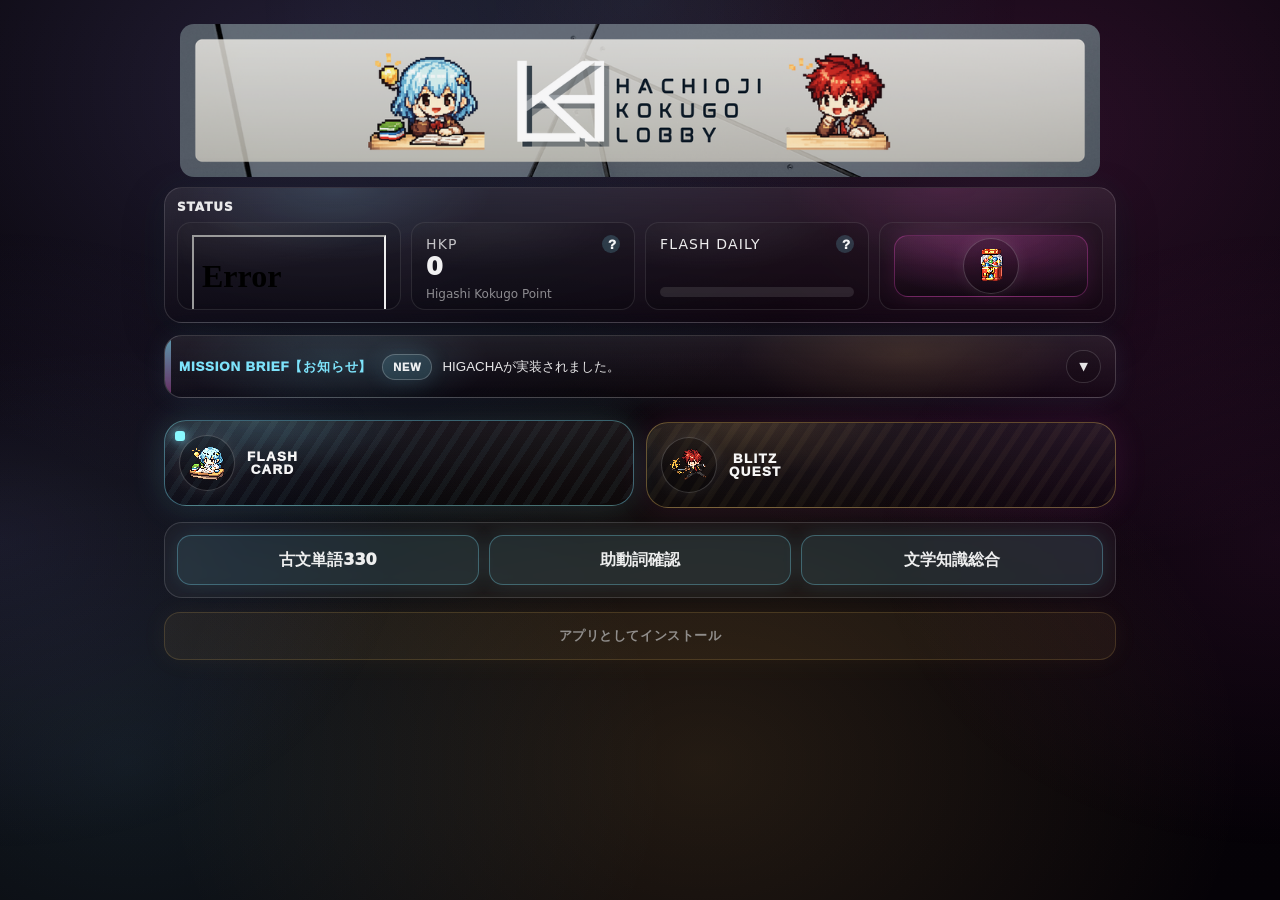
==== commit 257c3945: "Update index.html" ====
--- a/index.html
+++ b/index.html
@@ -26,11 +26,21 @@
       <div class="statusTitle">STATUS</div>
 
       <div class="statusGrid">
-        <!-- Rank -->
-        <div class="statusItem">
-          <div class="k">ランク</div>
-          <div class="v" id="rankValue">-</div>
-          <div class="mini">カード総数 <span class="miniNum" id="cardTotalValue">-</span></div>
+        <!-- Rank / Cards summary (from cards-hub) -->
+        <div class="statusItem statusEmbed" aria-label="ランク・カード情報（cards-hub）">
+          <iframe
+            class="statusFrame"
+            src="/cards-hub/status.html"
+            loading="lazy"
+            title="STATUS（cards-hub）"
+          ></iframe>
+        
+          <!-- フォールバック（iframeが無効な環境向け。レイアウトは変えない） -->
+          <div class="statusFallback" aria-hidden="true">
+            <div class="k">ランク</div>
+            <div class="v">-</div>
+            <div class="mini">カード総数 <span class="miniNum">-</span></div>
+          </div>
         </div>
 
         <!-- HKP -->
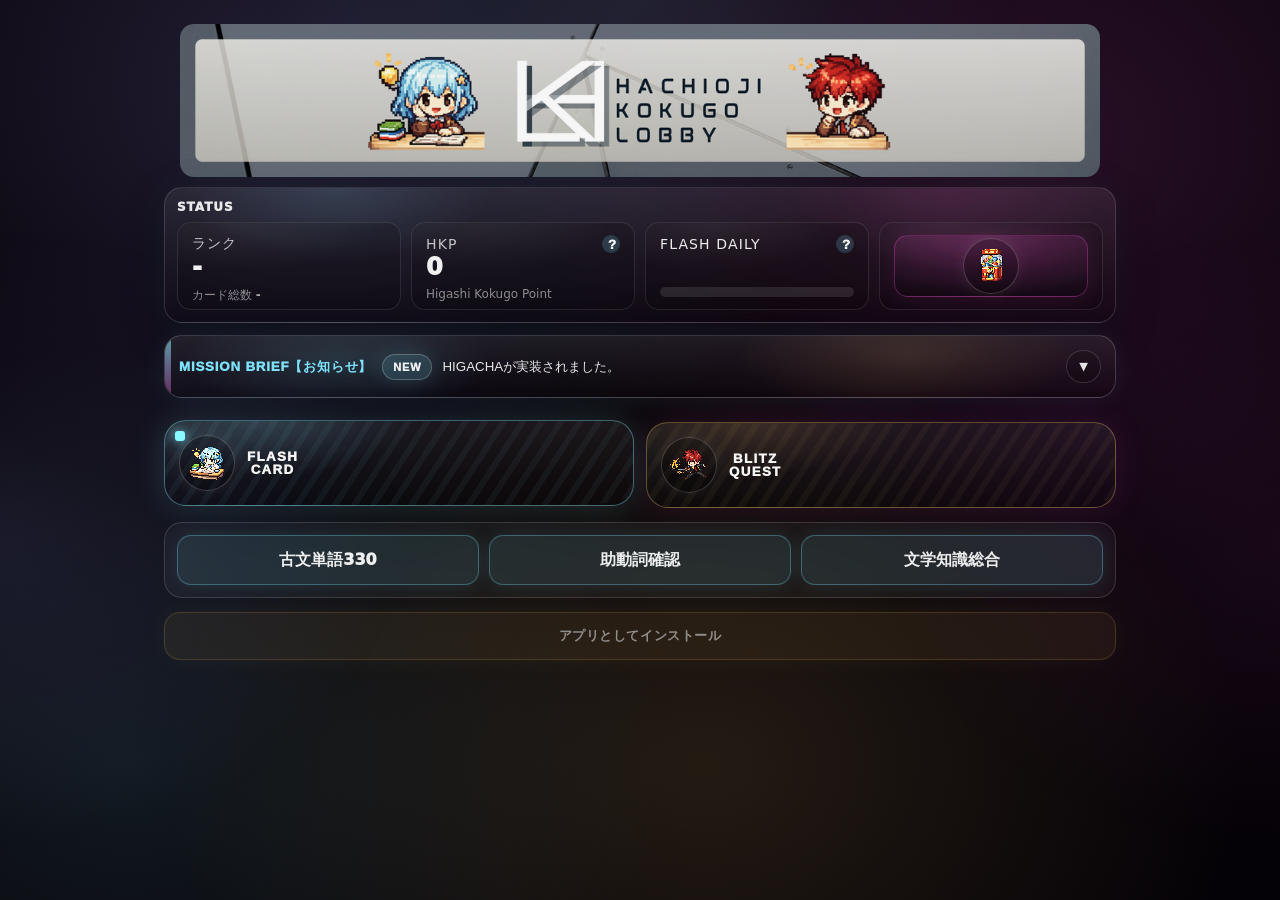
==== commit ce79971f: "Update index.html" ====
--- a/index.html
+++ b/index.html
@@ -27,22 +27,13 @@
 
       <div class="statusGrid">
         <!-- Rank / Cards summary (from cards-hub) -->
-        <div class="statusItem statusEmbed" aria-label="ランク・カード情報（cards-hub）">
-          <iframe
-            class="statusFrame"
-            src="/cards-hub/status.html"
-            loading="lazy"
-            title="STATUS（cards-hub）"
-          ></iframe>
-        
-          <!-- フォールバック（iframeが無効な環境向け。レイアウトは変えない） -->
-          <div class="statusFallback" aria-hidden="true">
-            <div class="k">ランク</div>
-            <div class="v">-</div>
-            <div class="mini">カード総数 <span class="miniNum">-</span></div>
-          </div>
-        </div>
-
+        <div class="statusItem" aria-label="ランク・カード情報">
+          <div class="k">ランク</div>
+          <div class="v" id="rankValue">-</div>
+          <div class="mini">
+            カード総数 <span class="miniNum" id="cardTotalValue">-</span>
+          </div>
+        </div>
         <!-- HKP -->
         <div class="statusItem">
           <div class="k">
--- a/style.css
+++ b/style.css
@@ -974,3 +974,28 @@
     0 0 10px rgba(255,204,102,.60),
     0 0 22px rgba(255,204,102,.30);
 }
+
+/* ===== STATUS embed (cards-hub/status.html) ===== */
+/* レイアウト不変：statusItemの高さは既存CSSのまま。内部だけiframeで置換する */
+
+.statusItem.statusEmbed{
+  padding:0;                 /* 枠内余白を消してiframeをジャストフィット */
+  overflow:hidden;           /* 角丸に合わせて切り抜き */
+}
+
+.statusFrame{
+  width:100%;
+  height:100%;
+  border:0;
+  display:block;
+  background: transparent;
+}
+
+/* iframeが表示できない時だけ見える簡易フォールバック（通常は非表示） */
+.statusFallback{
+  display:none;
+  padding:10px 10px;
+}
+.statusItem.statusEmbed:not(:has(iframe)) .statusFallback{
+  display:block;
+}
